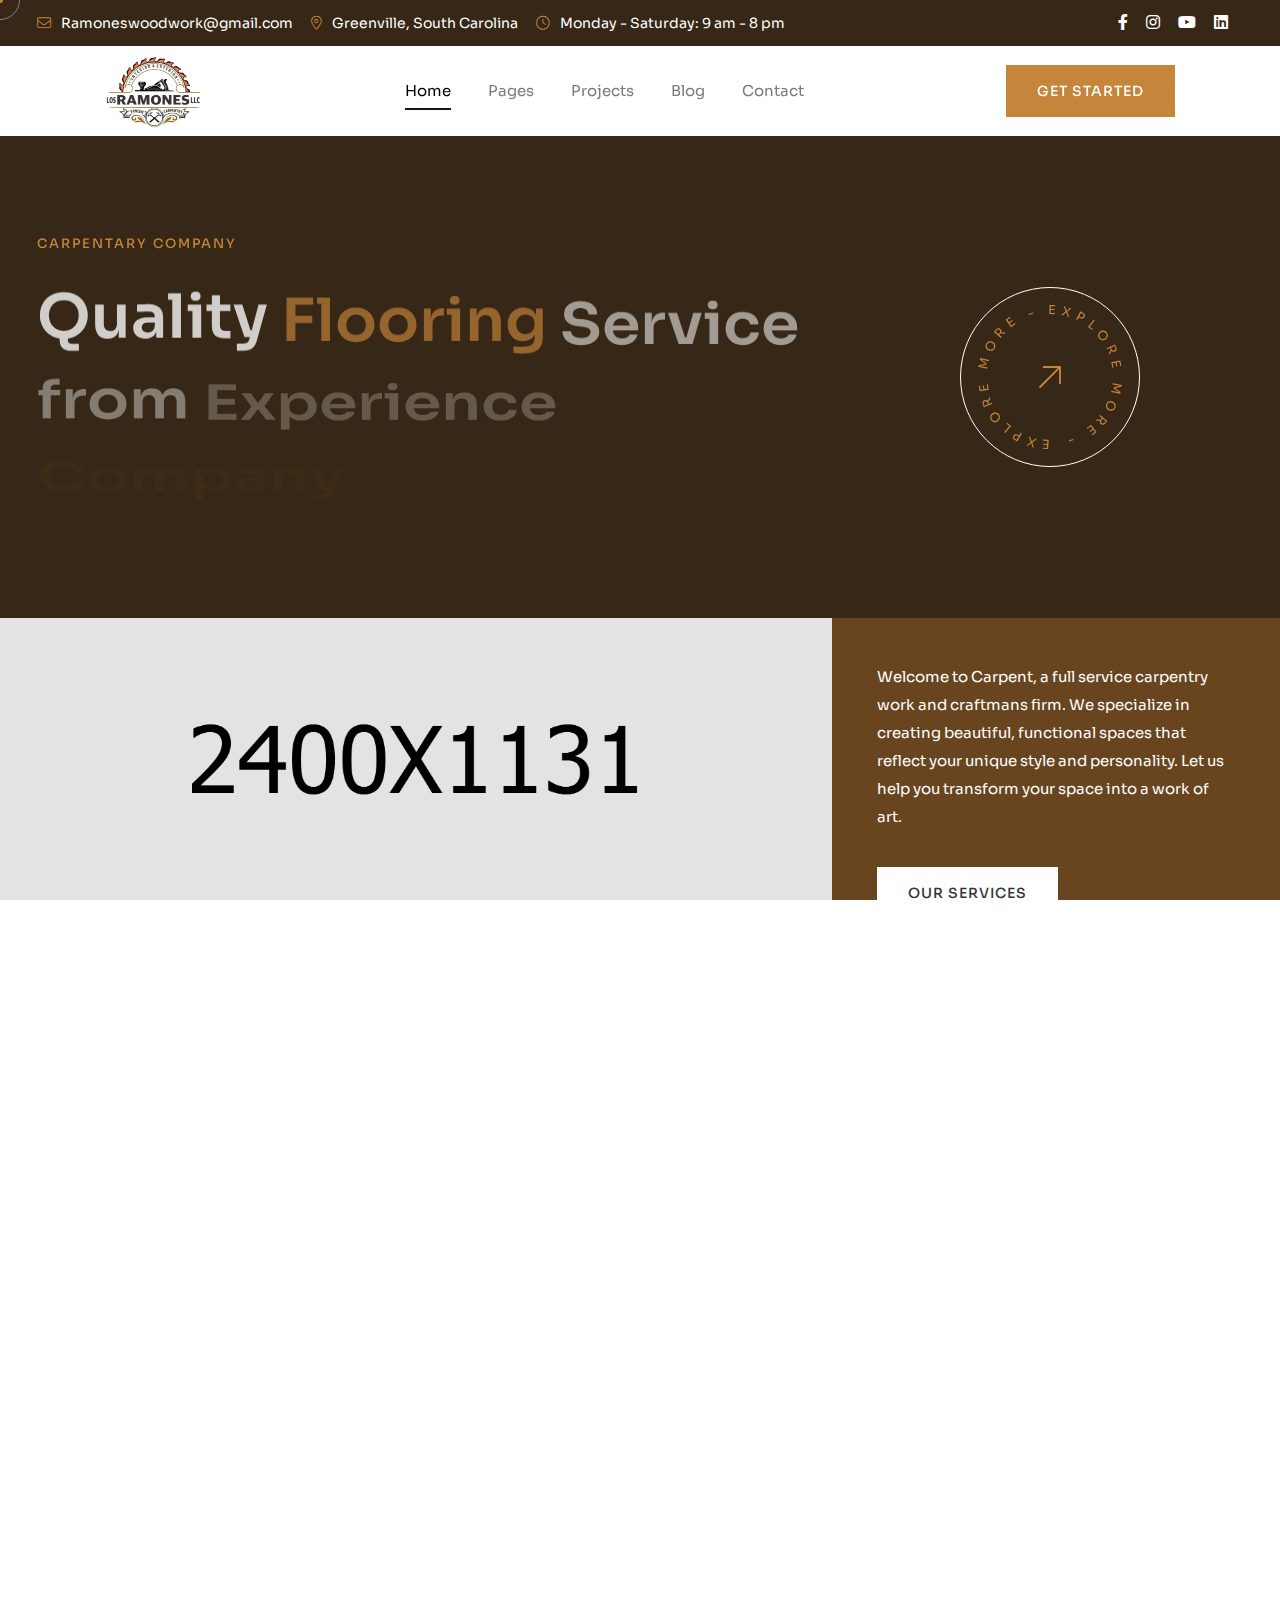
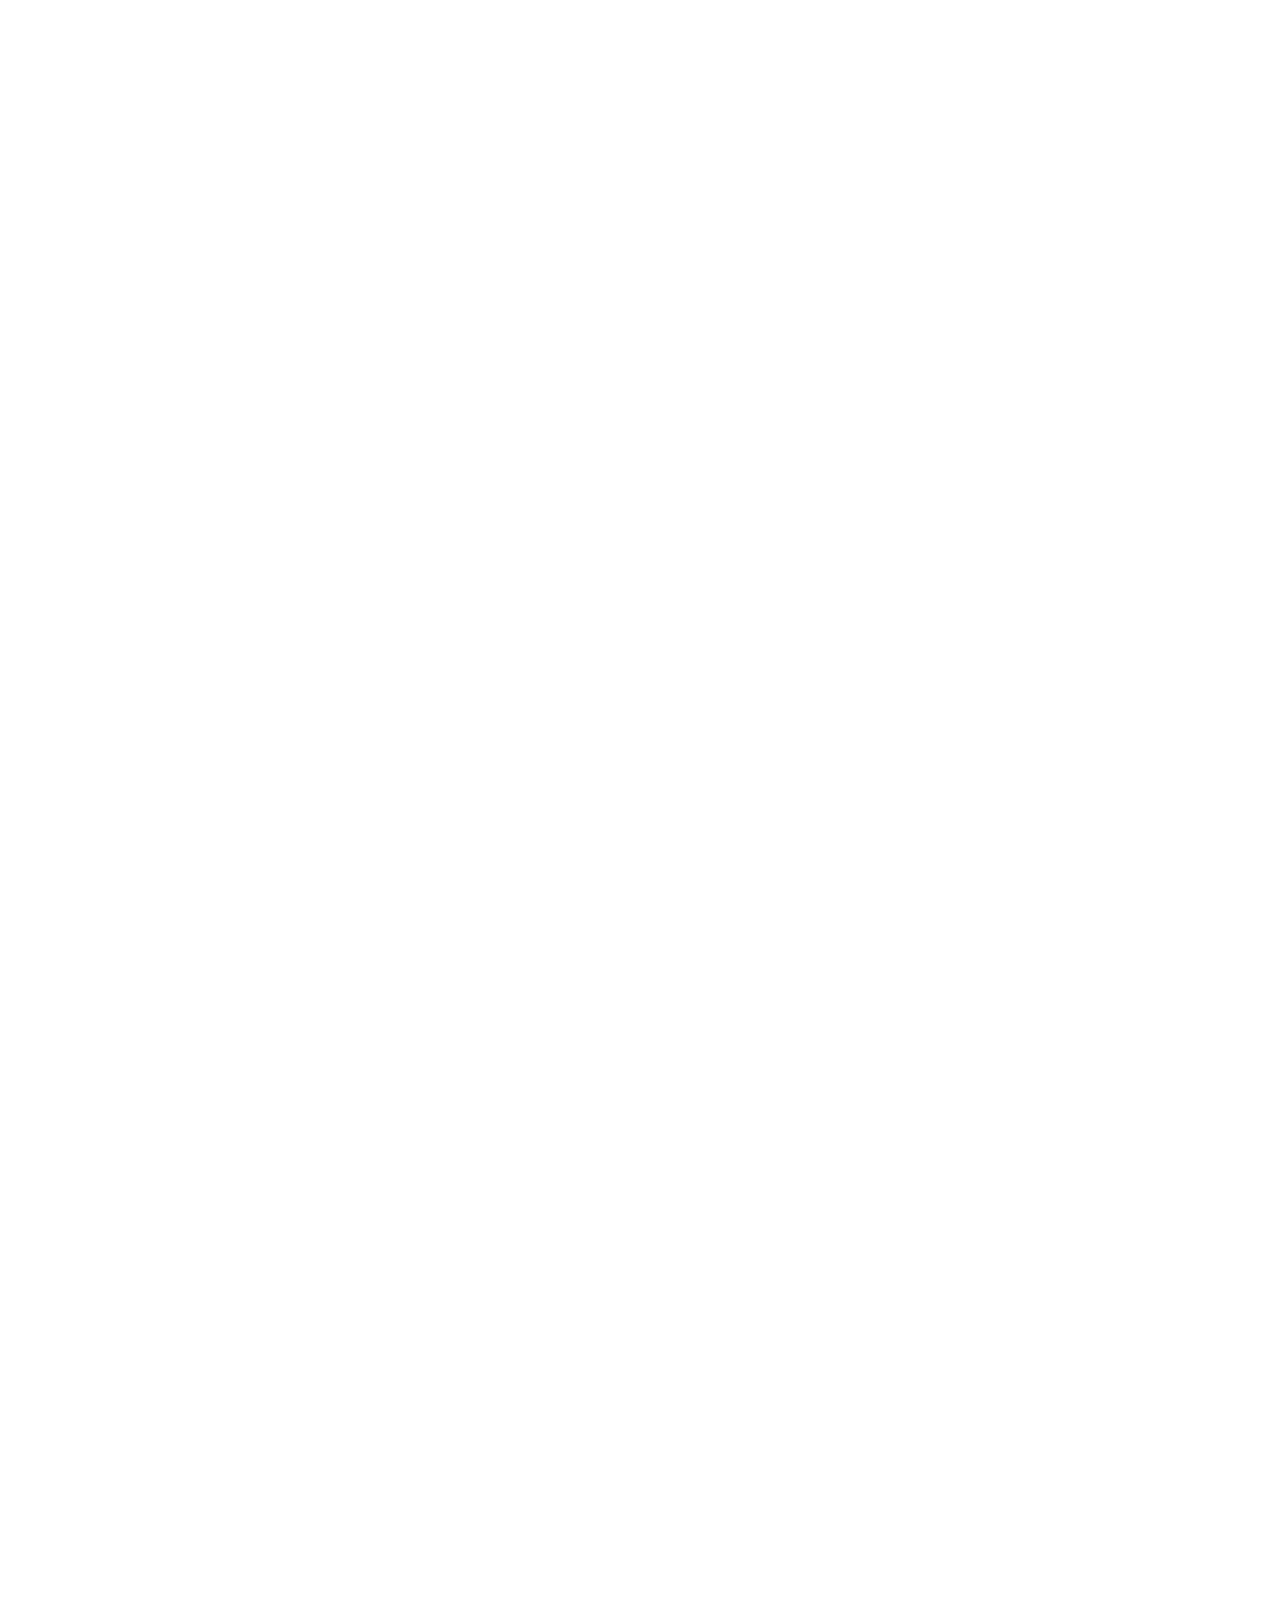
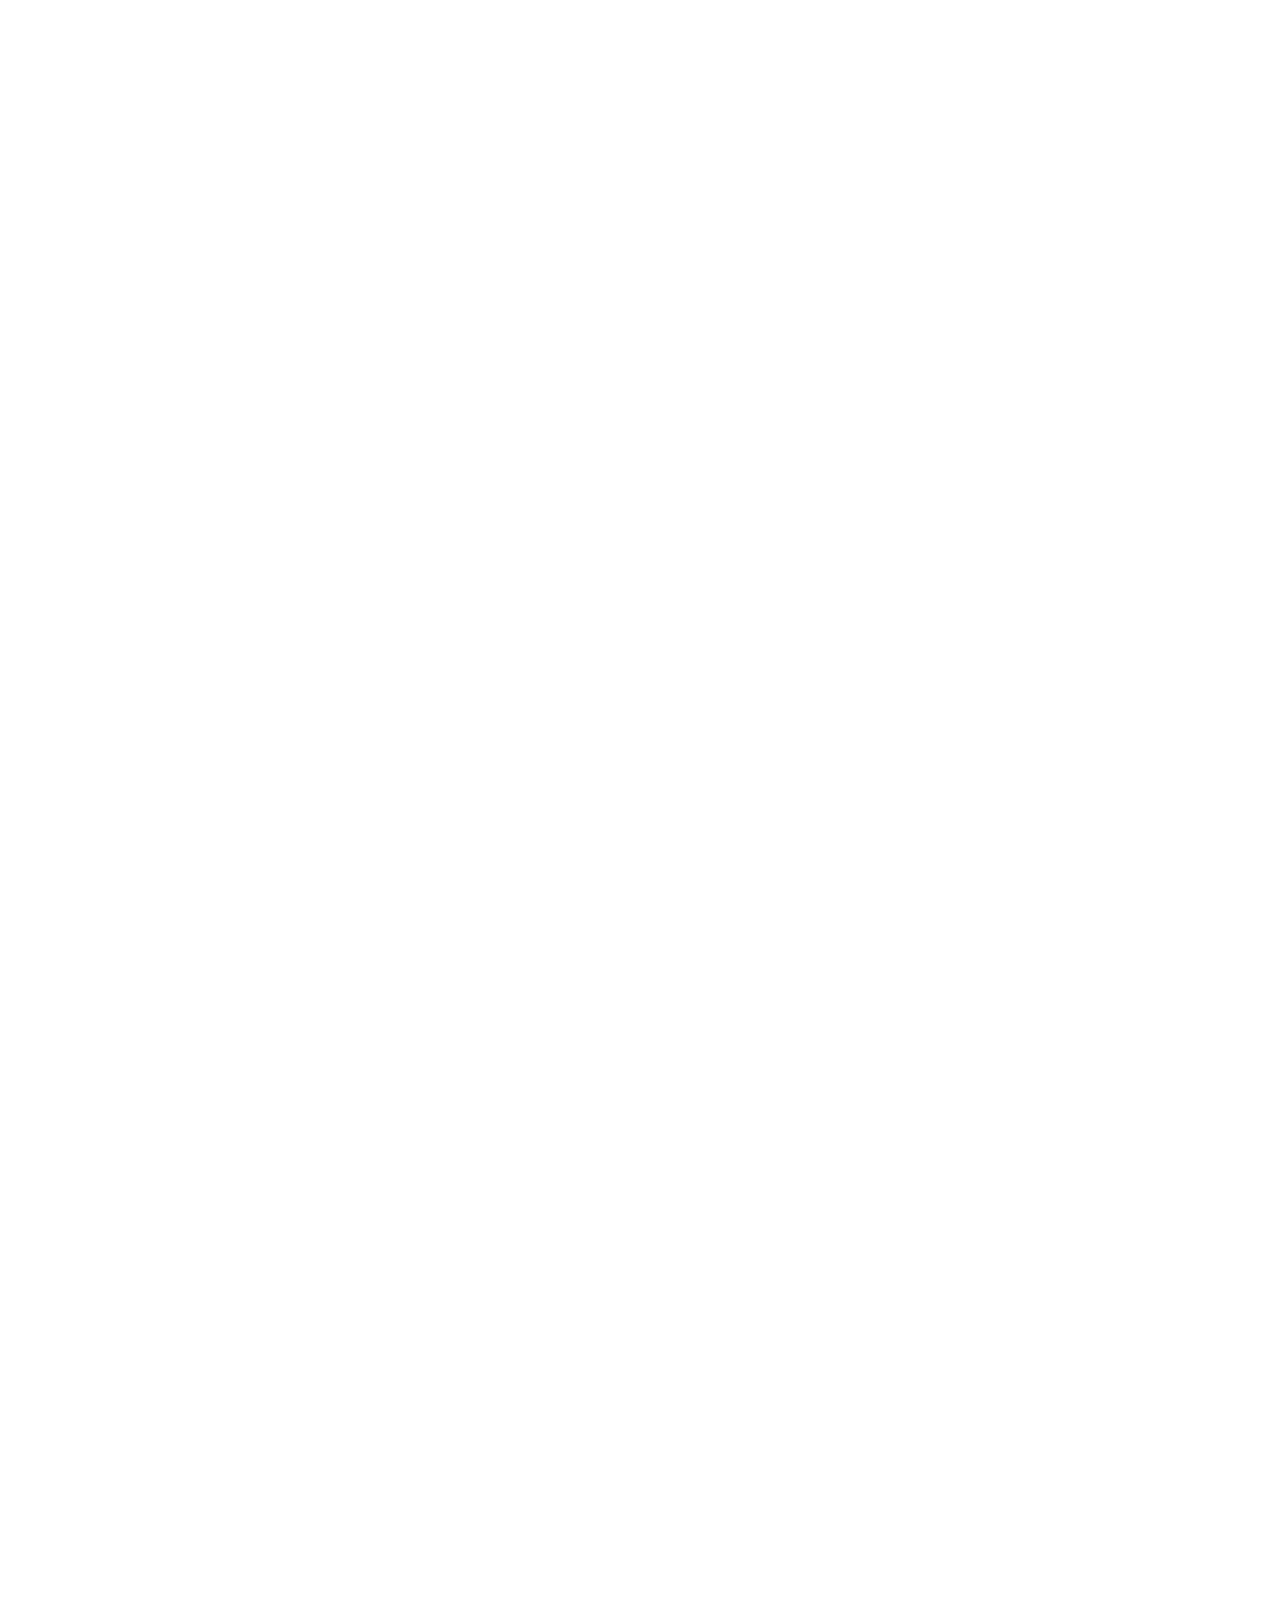
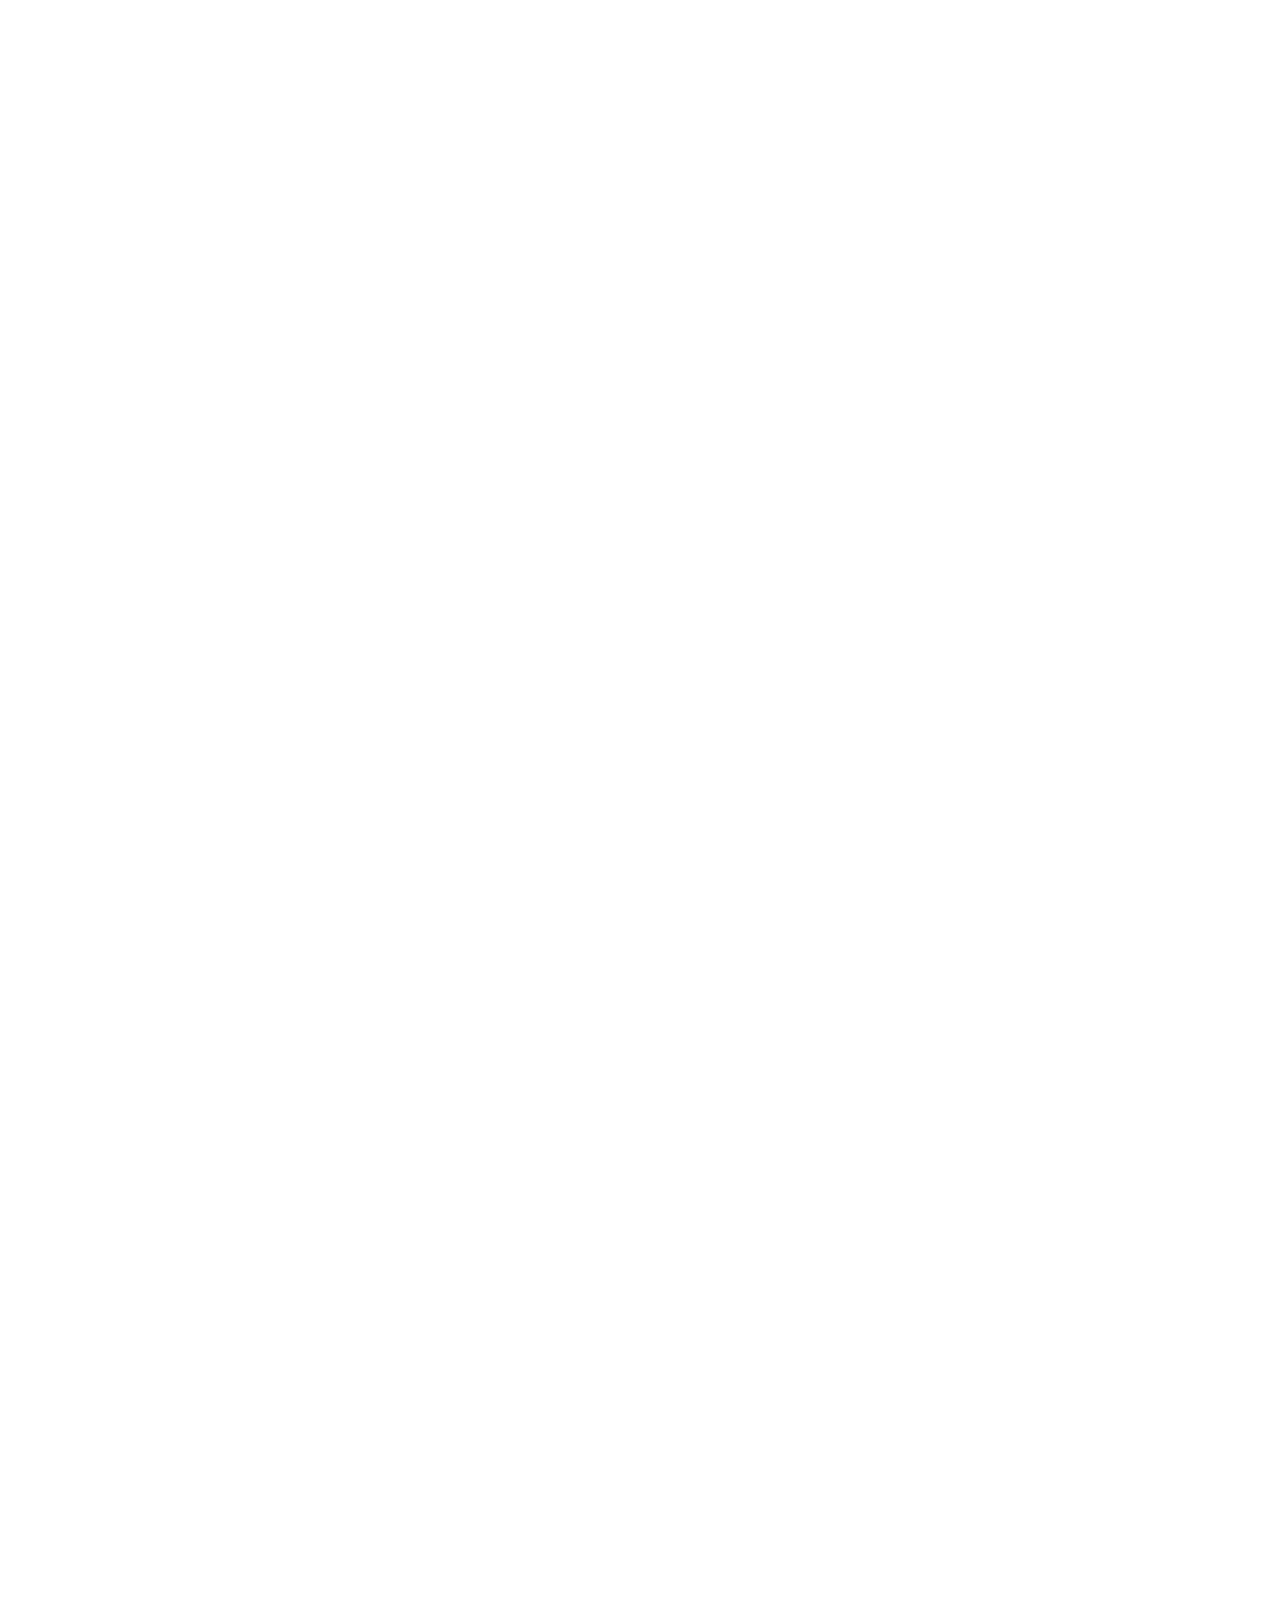
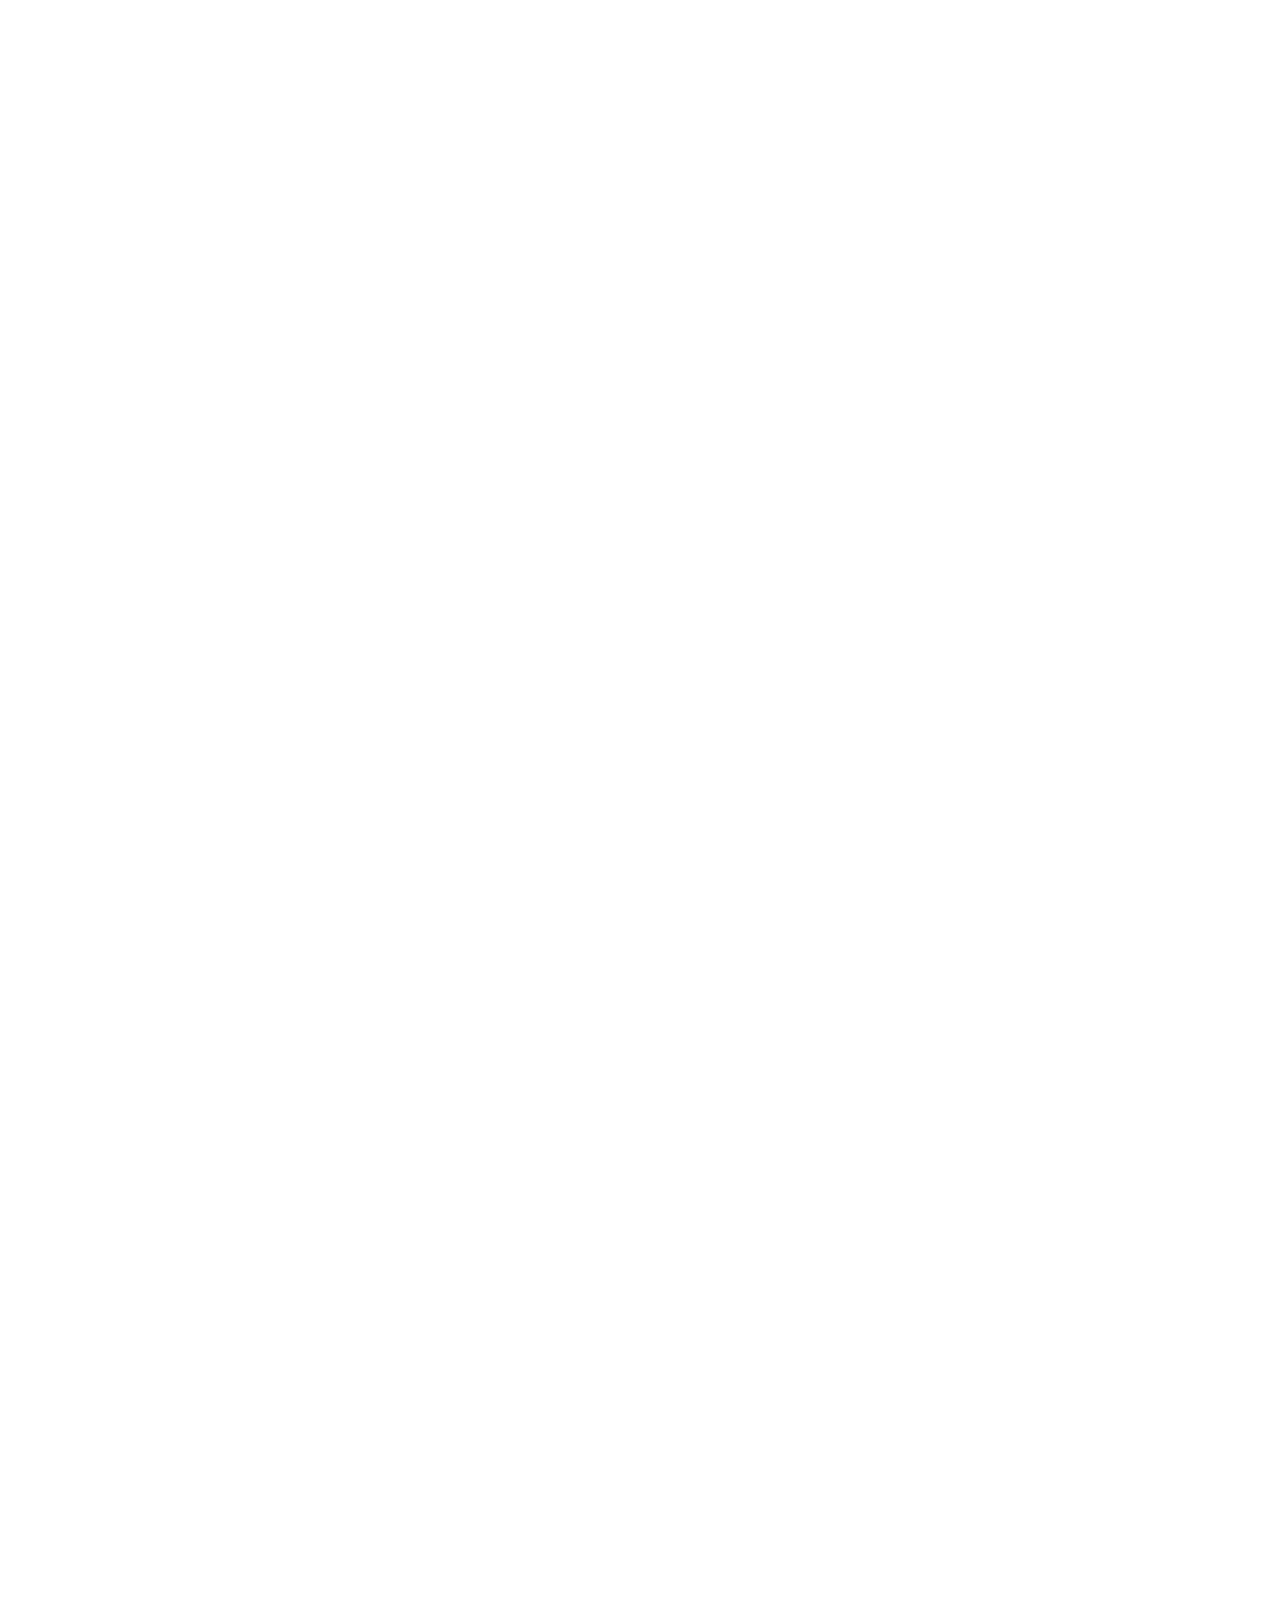
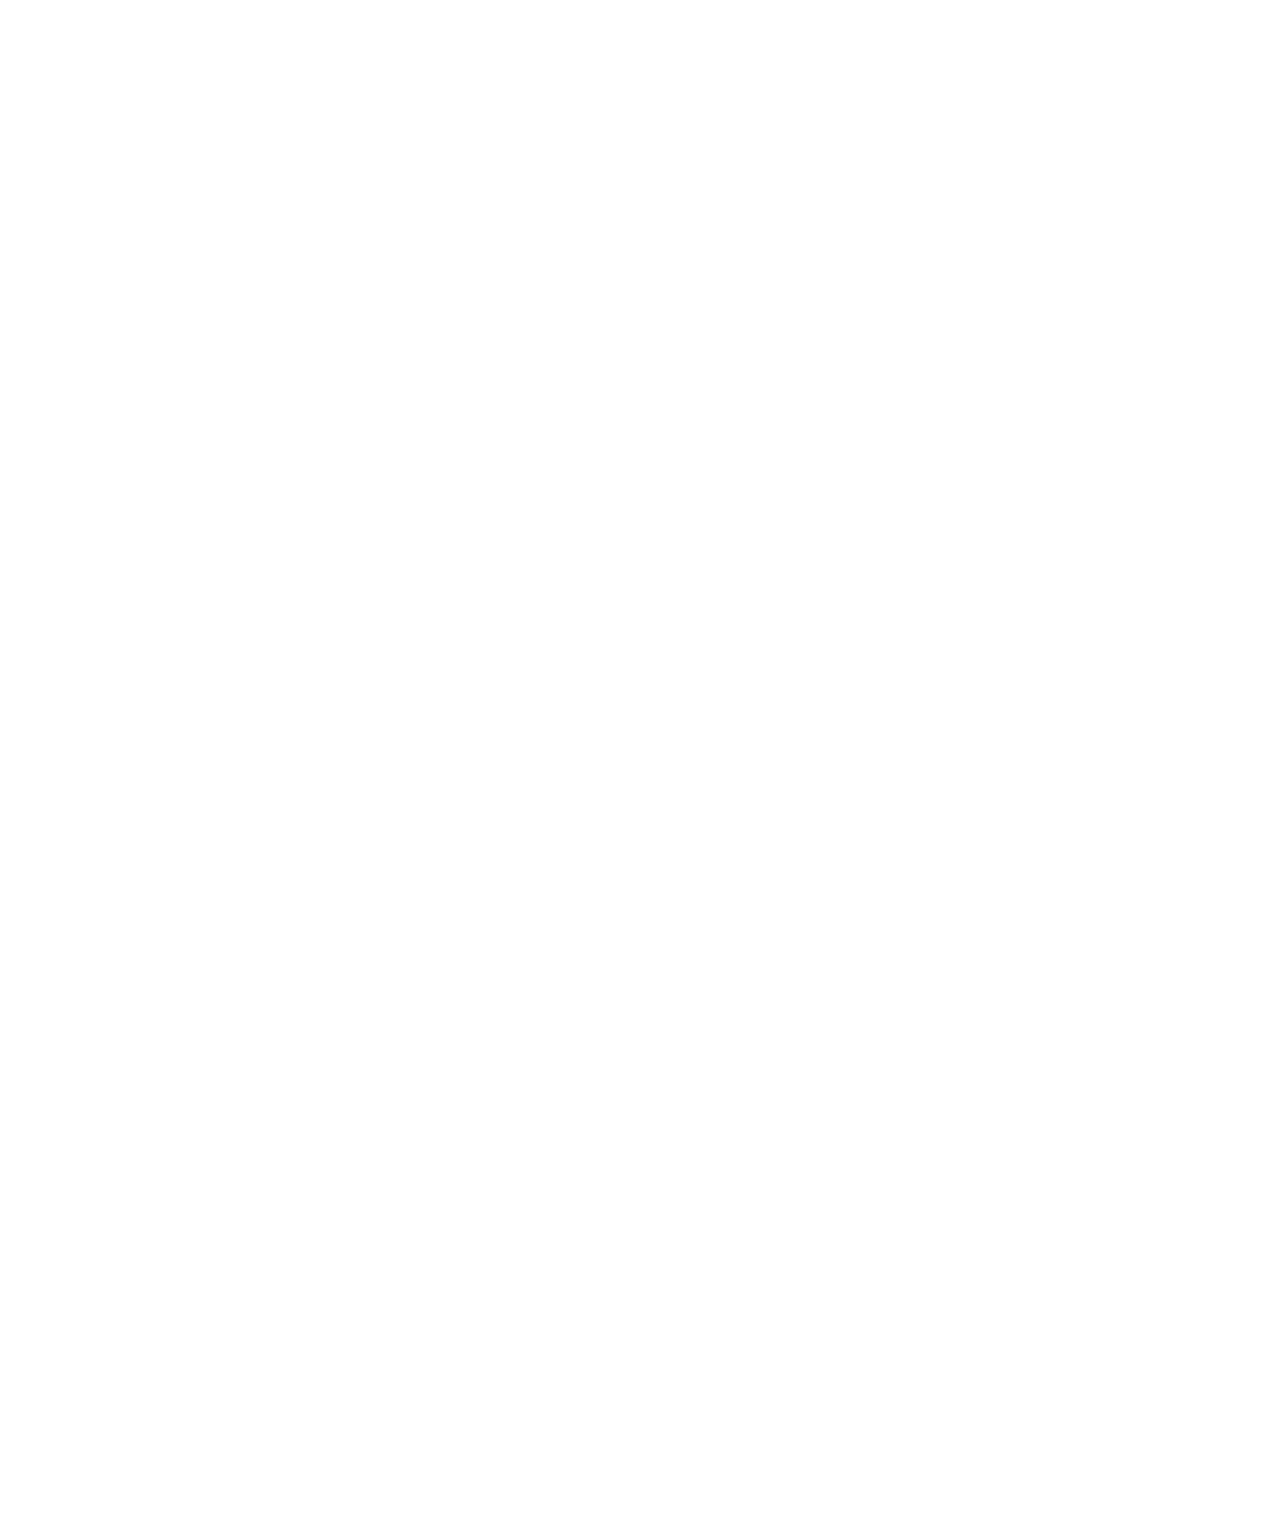
==== carpent_html/index.html @ 890e54ba "Started los ramones llc company website" ====
<!DOCTYPE html>
<html lang="en">

<head>
    <meta charset="utf-8">
    <meta http-equiv="X-UA-Compatible" content="IE=edge">
    <meta name="viewport" content="width=device-width, initial-scale=1.0, user-scalable=0">

    <title>Los Ramones Llc</title>

    <!--Favicon-->
    <link rel="icon" href="assets/img/favicon.png" type="image/png">

    <!-- Bootstrap CSS -->
    <link href="assets/css/bootstrap.min.css" rel="stylesheet">
    <!-- Line Awesome CSS -->
    <link href="assets/css/line-awesome.min.css" rel="stylesheet">
    <!-- Font Awesome CSS -->
    <link href="assets/css/fontAwesomePro.css" rel="stylesheet">    
    <!-- Animate CSS-->
    <link href="assets/css/animate.css" rel="stylesheet">
    <!-- Bar Filler CSS -->
    <link href="assets/css/barfiller.css" rel="stylesheet">
    <!-- Magnific Popup Video -->
    <link href="assets/css/magnific-popup.css" rel="stylesheet">
    <!-- Flaticon CSS -->
    <link href="assets/css/flaticon.css" rel="stylesheet">    
    <!-- Owl Carousel CSS -->
    <link href="assets/css/owl.carousel.css" rel="stylesheet">
    <!-- Slick Slider CSS -->
    <link href="assets/css/slick.css" rel="stylesheet">
    <!-- Nice Select  -->
    <link href="assets/css/nice-select.css" rel="stylesheet">
    <!-- Back to Top -->
    <link href="assets/css/backToTop.css" rel="stylesheet">
    <!-- Metis Menu -->
    <link href="assets/css/metismenu.css" rel="stylesheet">
    <!-- Odometer CSS -->
    <link href="assets/css/odometer.min.css" rel="stylesheet">
    <!-- Style CSS -->
    <link href="assets/css/style.css" rel="stylesheet">    
    

    <!-- jquery -->
    <script src="assets/js/jquery-3.6.0.min.js"></script>
</head>

<body>

    <!-- Pre-Loader -->
    <div id="loader"></div>

    <!-- Mouse Cursor  -->
    <div class="mouseCursor cursor-outer"></div>
    <div class="mouseCursor cursor-inner"><span>Drag</span></div>

    <div id="smooth-wrapper">

    <div id="header-sticky">

    <!-- Header Top Area -->
    <div class="header-top-area dark-bg">
        <div class="container">
            <div class="row">
                <div class="col-xl-8 col-lg-8">
                    <span><i class="fa-light fa-envelope"></i>Ramoneswoodwork@gmail.com</span>
                    <span><i class="fa-light fa-location-dot"></i>Greenville, South Carolina</span>
                    <span><i class="fa-light fa-clock"></i>Monday - Saturday: 9 am - 8 pm</span>
                </div>
                <div class="col-xl-4 col-lg-4 text-end">
                    <div class="social-area">
                        <a href="#"><i class="fa-brands fa-facebook-f"></i></a>
                        <a href="#"><i class="fa-brands fa-instagram"></i></a>
                        <a href="#"><i class="fa-brands fa-youtube"></i></a>
                        <a href="#"><i class="fa-brands fa-linkedin"></i></a>
                    </div>
                </div>
            </div>
        </div>
    </div>

    <!-- Header Area -->
    <div class="header-area header-two">        
            <div class="navigation">
                <div class="container-fluid">
                    <div class="header-inner-box">

                        <!-- Logo -->
                        <div class="logo">
                            <a class="navbar-brand" href="index.html"><img src="assets/img/ramones-logo.png" alt="Los Ramones logo" style="height: 75px;"></a>
                        </div>
                        
                        <!-- Main Menu  -->
                        <div class="main-menu d-none d-lg-block">
                            <ul>
                                <li class="active"><a class="navlink" href="index.html">Home</a></li>
                                <li><a class="navlink" href="#">Pages</a>
                                    <ul class="sub-menu">
                                        <li><a href="about.html">About Us</a></li>
                                        <li><a href="services.html">Services</a></li>                                        
                                        <li><a href="service-details.html">Service Details</a></li>                                        
                                        <li><a href="team.html">Our Team</a></li>
                                        <li><a href="price.html">Pricing</a></li>
                                        <li><a href="faq.html">FAQs</a></li>
                                    </ul>
                                </li> 
                                <li><a class="navlink" href="#">Projects</a>
                                    <ul class="sub-menu">
                                        <li><a href="project.html">Projects</a></li>
                                        <li><a href="project-details.html">Project Details</a></li>
                                    </ul>
                                </li>
                                
                                <li><a class="navlink" href="#">Blog</a>
                                    <ul class="sub-menu">
                                        <li><a href="blog.html">Blogs</a></li>
                                        <li><a href="blog-details.html">Blog Details</a></li>
                                    </ul>
                                </li>

                                <li><a class="navlink" href="contact.html">Contact</a></li>
                            </ul>
                        </div>

                        <div class="header-right">

                            <!-- Search Button  -->
                            <!-- <div class="search-trigger">
                                <i class="fal fa-search"></i>
                            </div> -->
                            <!-- <div class="contact-number d-none">
                                <div class="icon"><i class="las la-phone-volume"></i></div>
                                <div class="title"><h4>347 479 6844</h4></div>
                            </div> -->
                            <!-- Header Button -->
                            <a href="contact.html" class="theme-btn d-none d-lg-inline-block">Get Started</a>

                        </div>
                        <!-- Mobile Menu -->
                        <div class="mobile-nav-bar d-block col-sm-1 col-6 d-lg-none">
                            <div class="mobile-nav-wrap">
                                <div id="hamburger">
                                    <i class="las la-bars"></i>
                                </div>
                                <!-- mobile menu - responsive menu  -->
                                <div class="mobile-nav">
                                    <button type="button" class="close-nav">
                                        <i class="las la-times-circle"></i>
                                    </button>
                                    <nav class="sidebar-nav">
                                        <ul class="metismenu" id="mobile-menu">
                                            <li><a href="index.html">Home</a>
                                                <!-- <ul class="sub-menu">
                                                    <li><a class="active" href="index.html">Home - Carpentry</a></li>
                                                    <li><a href="index-2.html">Home - Flooring</a></li>
                                                    <li><a href="index-3.html">Home - Interior</a></li>
                                                </ul> -->
                                            </li>
                                            <li><a class="has-arrow" href="#">Pages</a>                                                
                                                <ul class="sub-menu">
                                                    <li><a href="about.html">About Us</a></li>
                                                    <li><a href="services.html">Services</a></li>                                        
                                                    <li><a href="service-details.html">Service Details</a></li>                                        
                                                    <li><a href="team.html">Our Team</a></li>
                                                    <li><a href="price.html">Pricing</a></li>
                                                </ul>                                                
                                            </li>
                                            <li><a class="has-arrow" href="#">Projects</a>
                                                <ul class="sub-menu">
                                                    <li><a href="project.html">Projects</a></li>
                                                    <li><a href="project-details.html">Project Details</a></li>
                                                </ul>
                                            </li>                                        
                                            <li><a class="has-arrow" href="#">Blog</a>
                                                <ul class="sub-menu">
                                                    <li><a href="blog.html">Blogs</a></li>
                                                    <li><a href="blog-details.html">Blog Details</a></li>
                                                </ul>
                                            </li>
                                            <li><a href="contact.html">Contact</a></li>

                                        </ul>
                                    </nav>
                                    <div class="action-bar">
                                        <a href="mailto:info@carpent.com"><i class="las la-envelope"></i>Ramoneswoodwork@gmail.com</a>
                                        <a href="tel:347-479-6844"><i class="fal fa-phone"></i>347-479-6844</a>
                                        <a href="contact.html" class="theme-btn">Contact Us</a>
                                    </div>
                                </div>
                            </div>                            
                        </div>
                    </div>
                </div>
            </div>
    </div>
    </div>

    <div id="smooth-content">

    <!-- Hero Area -->
     <div class="hero-area dark-bg pt-100 pb-100">
        <div class="container">
            <div class="row align-items-center">
                <div class="col-xl-8 col-lg-8 col-md-8">
                    <div class="section-title">
                        <h6>Carpentary Company</h6>
                        <div class="heading-animation">
                            <h1 class="text-white">Quality <span>Flooring</span> Service from Experience <span>Company</span></h1>
                        </div>
                    </div>
                    
                </div>
                <div class="col-xl-4 col-lg-4 col-md-4 text-center">
                    <a href="about.html">
                        <div class="circle-button in-bord">
                            <div class="rotate-circle fz-30 text-u">
                                <svg class="textcircle" viewBox="0 0 500 500">
                                    <defs>
                                        <path id="textcircle" d="M250,400 a150,150 0 0,1 0,-300a150,150 0 0,1 0,300Z">
                                        </path>
                                    </defs>
                                    <text>
                                        <textPath xlink:href="#textcircle" textLength="900">Explore More
                                            -
                                            Explore More -</textPath>
                                    </text>
                                </svg>
                            </div>
                            <div class="arrow">
                                <svg width="18" height="18" viewBox="0 0 18 18" fill="none" xmlns="http://www.w3.org/2000/svg">
                                    <path d="M13.922 4.5V11.8125C13.922 11.9244 13.8776 12.0317 13.7985 12.1108C13.7193 12.1899 13.612 12.2344 13.5002 12.2344C13.3883 12.2344 13.281 12.1899 13.2018 12.1108C13.1227 12.0317 13.0783 11.9244 13.0783 11.8125V5.51953L4.79547 13.7953C4.71715 13.8736 4.61092 13.9176 4.50015 13.9176C4.38939 13.9176 4.28316 13.8736 4.20484 13.7953C4.12652 13.717 4.08252 13.6108 4.08252 13.5C4.08252 13.3892 4.12652 13.283 4.20484 13.2047L12.4806 4.92188H6.18765C6.07577 4.92188 5.96846 4.87743 5.88934 4.79831C5.81023 4.71919 5.76578 4.61189 5.76578 4.5C5.76578 4.38811 5.81023 4.28081 5.88934 4.20169C5.96846 4.12257 6.07577 4.07813 6.18765 4.07812H13.5002C13.612 4.07813 13.7193 4.12257 13.7985 4.20169C13.8776 4.28081 13.922 4.38811 13.922 4.5Z" fill="currentColor"></path>
                                </svg>
                            </div>
                        </div>
                    </a>
                </div>
            </div>
        </div>
     </div>

    <!-- Banner Section -->
     <div class="banner-section">
        <div class="banner-bg" data-background="assets/img/banner.jpg"></div>
        <div class="banner-content-wrap">
            <p>Welcome to Carpent, a full service carpentry work and craftmans firm. We specialize
                in creating beautiful, functional spaces that reflect your unique style and personality. Let
                us help you transform your space into a work of art.</p>
            <a href="services.html" class="white-btn mt-20">Our Services</a>
        </div>        
     </div>

    <!-- Counter Section -->
     <div class="counter-section counter-two dark-bg section-padding">
        <div class="container">
            <div class="row gx-5">
                <div class="col-xl-6 col-lg-6">
                    <div class="counter-intro-wrap">
                        <div class="section-title">
                            <h6>How We Work</h6>
                            <div class="heading-animation">
                                <h2 class="text-white">Be found for quality <span>flooring</span> and great design</h2>
                            </div>
                        </div>
                        <p class="text-white">Lorem ipsum, dolor sit amet consectetur adipisicing elit. Fugiat sequi in reiciendis dolores, qui amet beatae numquam impedit eum ipsum odio minima, consequatur maxime nisi commodi illo neque ex quo.</p>
                        <a href="services.html" class="white-btn mt-20 d-none d-md-inline-block">Get A Quote</a>
                    </div>
                </div>
                <div class="col-xl-6 col-lg-6 col-md-12 align-content-end">
                    <div class="counter-item-wrap">
                        <div class="single-counter-box">                                
                            <p class="counter-number">125</p><span>+</span>
                            <h6>Materials Available</h6>
                        </div>
                        <div class="single-counter-box">                                
                            <p class="counter-number">97</p><span>+</span>
                            <h6>Complete Project</h6>
                        </div>
                        <div class="single-counter-box">                                
                            <p class="counter-number">137</p><span>+</span>
                            <h6>Total Manpower</h6>
                        </div>
                        <div class="single-counter-box">                                
                            <p class="counter-number">16</p><span>+</span>
                            <h6>Years Experiences</h6>
                        </div>
                    </div>                    
                </div>
            </div>
        </div>
     </div>

    <!-- Feature Section -->
     <div id="feature-2" class="feature-section section-padding pb-90">
        <div class="container">
            <div class="row">
                <div class="col-xl-7 col-lg-7 order-2 order-lg-1">
                    <div class="row feature-wrap">
                        <div class="col-xl-4 col-lg-4 col-md-6 wow fadeInUp" data-wow-delay=".2s">
                            <div class="single-feature-wrap">
                                <div class="feature-icon">
                                    <img src="assets/img/services/1.png" alt="">
                                </div>
                                <h5>Eco Friendly</h5>
                                <p>Lorem ipsum dolor sit amet consec adipisicing elit</p>
                            </div>
                        </div>
                        <div class="col-xl-4 col-lg-4 col-md-6 wow fadeInUp" data-wow-delay=".4s">
                            <div class="single-feature-wrap">
                                <div class="feature-icon">
                                    <img src="assets/img/services/2.png" alt="">
                                </div>
                                <h5>Designing</h5>
                                <p>Lorem ipsum dolor sit amet consec adipisicing elit</p>
                            </div>
                        </div>
                        <div class="col-xl-4 col-lg-4 col-md-6 wow fadeInUp" data-wow-delay=".6s">
                            <div class="single-feature-wrap">
                                <div class="feature-icon">
                                    <img src="assets/img/services/3.png" alt="">
                                </div>
                                <h5>Residential</h5>
                                <p>Lorem ipsum dolor sit amet consec adipisicing elit</p>
                            </div>
                        </div>
                        <div class="col-xl-4 col-lg-4 col-md-6 wow fadeInUp" data-wow-delay=".2s">
                            <div class="single-feature-wrap">
                                <div class="feature-icon">
                                    <img src="assets/img/services/4.png" alt="">
                                </div>
                                <h5>Best Material</h5>
                                <p>Lorem ipsum dolor sit amet consec adipisicing elit</p>
                            </div>
                        </div>
                        <div class="col-xl-4 col-lg-4 col-md-6 wow fadeInUp" data-wow-delay=".4s">
                            <div class="single-feature-wrap">
                                <div class="feature-icon">
                                    <img src="assets/img/services/5.png" alt="">
                                </div>
                                <h5>Maintenance</h5>
                                <p>Lorem ipsum dolor sit amet consec adipisicing elit</p>
                            </div>
                        </div>
                        <div class="col-xl-4 col-lg-4 col-md-6 wow fadeInUp" data-wow-delay=".6s">
                            <div class="single-feature-wrap">
                                <div class="feature-icon">
                                    <img src="assets/img/services/6.png" alt="">
                                </div>
                                <h5>Finishing</h5>
                                <p>Lorem ipsum dolor sit amet consec adipisicing elit</p>
                            </div>
                        </div>
                    </div>
                </div>
                <div class="col-xl-5 col-lg-5 order-1 order-lg-2">
                    <div class="feature-intro-wrap">
                        <div class="section-title">
                            <h6>Core Feature</h6>
                            <div class="heading-animation">
                                <h2>Flooring The <span>Earth</span></h2>
                            </div>
                        </div>
                        <p>Lorem ipsum dolor sit amet consectetur, adipisicing elit. Consequuntur, aliquam similique. Nam quidem laboriosam repellat dolores fuga esse incidunt reiciendis?</p>
                        <div class="feature-img-wrap mt-30 wow fadeInUp" data-wow-delay=".2s">
                            <img src="assets/img/service-img.jpg" alt="">
                        </div>
                    </div>
                </div>
            </div>
        </div>
     </div>
    
    <!-- Service Section  -->
    <div id="service-2" class="service-section section-padding pt-0 pb-0">
        <div class="container">
            <div class="row justify-content-center">
                <div class="col-xl-8 col-lg-8 text-center">
                    <div class="section-title">
                        <h6>Our Service</h6>
                        <div class="heading-animation">
                            <h2>We Offer Cost Efficient <br>
                                <span>Carpentry</span> Services</h2>
                        </div>
                    </div>
                </div>
            </div>
            <div class="row mt-40">
                <div class="col-xl-4 col-lg-4 col-md-4 wow fadeInUp" data-wow-delay=".2s">
                    <div class="single-serv-item">
                        <div class="service-bg">
                            <div class="service-icon">
                                <i class="flaticon-carpenter"></i>
                            </div>
                            <img src="assets/img/services/1.jpg" alt="">
                        </div>
                        <div class="service-info">
                            <h5>House Renovation</h5>                            
                            <a href="services.html" class="details-icon"><i class="fa-light fa-arrow-right-long"></i></a>
                        </div>
                    </div>
                </div>
                <div class="col-xl-4 col-lg-4 col-md-4 wow fadeInUp" data-wow-delay=".4s">
                    <div class="single-serv-item">
                        <div class="service-bg">
                            <div class="service-icon">
                                <i class="flaticon-pencil"></i>
                            </div>
                            <img src="assets/img/services/2.jpg" alt="">
                        </div>
                        <div class="service-info">
                            <h5>Furniture Remodeling</h5>                            
                            <a href="service-details.html" class="details-icon"><i class="fa-light fa-arrow-right-long"></i></a>
                        </div>
                    </div>
                </div>
                <div class="col-xl-4 col-lg-4 col-md-4 wow fadeInUp" data-wow-delay=".6s">
                    <div class="single-serv-item">
                        <div class="service-bg">
                            <div class="service-icon">
                                <i class="flaticon-tree"></i>
                            </div>
                            <img src="assets/img/services/3.jpg" alt="">
                        </div>
                        <div class="service-info">
                            <h5>General Carpentry</h5>                            
                            <a href="services.html" class="details-icon"><i class="fa-light fa-arrow-right-long"></i></a>
                        </div>
                    </div>
                </div>
            </div>
        </div>
    </div>

    <!-- Testimonial Section -->
     <div id="testimonial-2" class="testimonial-section section-padding pb-70">
        <div class="container">
            <div class="row align-items-center">
                <div class="col-xl-5 col-lg-5">
                    <div class="section-title">
                        <h6>Testimonials</h6>
                        <div class="heading-animation">
                            <h2>Sweet <span>reviews</span> from <br> our clients</h2>
                        </div>
                    </div>
                </div>                
            </div>
            <div class="row mt-30">
                <div class="testimonial-wrap">
                    <div class="testimonial-thumb">
                        <img src="assets/img/testimonial/2-1.jpg" alt="">                        
                    </div>
                    <div class="testimonial-content">
                        <p>"Lorem ipsum, dolor sit amet consectetur adipisicing elit. Debitis consectetur a magni necessitatibus sit maxime, esse, similique, obcaecati exercitationem nesciunt facilis magnam alias? Sapiente consequatur sequi eos enim sint placeat."</p>
                        <h5>Martin Smith</h5>
                        <h6>Manager, Alfa Inc.</h6>
                    </div>
                </div>
            </div>
            <div class="row mt-60">
                <div class="testimonial-slider owl-carousel">
                    <div class="single-testimonial wow fadeInUp" data-wow-delay=".2s">
                        <div class="testimonial-text">
                            <p>Lorem ipsum dolor sit, amet consectetur adipisicing elit. Sit magni odit earum iure exercitationem, ex maiores blanditiis expedita dolorem perferendis fuga voluptatem possimus quos sequi temporibus numquam natus veniam illo!</p>
                        </div>
                        <div class="testimonial-author">
                            <div class="author-img">
                                <img src="assets/img/testimonial/1.jpg" alt="">
                            </div>
                            <div class="author-info">
                                <h5>Scarlet Smith</h5>
                                <h6>Worker</h6>
                            </div>
                        </div>
                    </div>
                    <div class="single-testimonial wow fadeInUp" data-wow-delay=".4s">
                        <div class="testimonial-text">
                            <p>Lorem ipsum dolor sit, amet consectetur adipisicing elit. Sit magni odit earum iure exercitationem, ex maiores blanditiis expedita dolorem perferendis fuga voluptatem possimus quos sequi temporibus numquam natus veniam illo!</p>
                        </div>
                        <div class="testimonial-author">
                            <div class="author-img">
                                <img src="assets/img/testimonial/2.jpg" alt="">
                            </div>
                            <div class="author-info">
                                <h5>Scarlet Smith</h5>
                                <h6>Worker</h6>
                            </div>
                        </div>
                    </div>
                    <div class="single-testimonial wow fadeInUp" data-wow-delay=".6s">
                        <div class="testimonial-text">
                            <p>Lorem ipsum dolor sit, amet consectetur adipisicing elit. Sit magni odit earum iure exercitationem, ex maiores blanditiis expedita dolorem perferendis fuga voluptatem possimus quos sequi temporibus numquam natus veniam illo!</p>
                        </div>
                        <div class="testimonial-author">
                            <div class="author-img">
                                <img src="assets/img/testimonial/3.jpg" alt="">
                            </div>
                            <div class="author-info">
                                <h5>Scarlet Smith</h5>
                                <h6>Worker</h6>
                            </div>
                        </div>
                    </div>
                    <div class="single-testimonial">
                        <div class="testimonial-text">
                            <p>Lorem ipsum dolor sit, amet consectetur adipisicing elit. Sit magni odit earum iure exercitationem, ex maiores blanditiis expedita dolorem perferendis fuga voluptatem possimus quos sequi temporibus numquam natus veniam illo!</p>
                        </div>
                        <div class="testimonial-author">
                            <div class="author-img">
                                <img src="assets/img/testimonial/4.jpg" alt="">
                            </div>
                            <div class="author-info">
                                <h5>Scarlet Smith</h5>
                                <h6>Worker</h6>
                            </div>
                        </div>
                    </div>                    
                </div>
            </div>
        </div>
     </div>

    <!-- Clients Section -->
    <div class="client-section pt-0 pb-60">
        <div class="container">                
            <div class="row mt-40">
                <div class="client-wrap owl-carousel">
                <div class="clients-img-inner">
                    <img src="assets/img/client/1.jpg" alt="">
                </div>
                <div class="clients-img-inner">
                    <img src="assets/img/client/2.jpg" alt="">
                </div>
                <div class="clients-img-inner">
                    <img src="assets/img/client/3.jpg" alt="">
                </div>
                <div class="clients-img-inner">
                    <img src="assets/img/client/4.jpg" alt="">
                </div>
                <div class="clients-img-inner">
                    <img src="assets/img/client/5.jpg" alt="">
                </div>
                <div class="clients-img-inner">
                    <img src="assets/img/client/6.jpg" alt="">
                </div>                
                </div>
            </div>
        </div>
    </div>

    <!-- About Section  -->
     <div id="about-2" class="about-section dark-bg section-padding">
        <div class="container">
            <div class="row align-items-center">
                <div class="col-xl-6 col-lg-6">
                    <div class="about-img-wrap">
                        <img src="assets/img/about/2-1.jpg" alt="">    
                        <div class="about-desc">
                            <h4>We make wood floors for you</h4>
                        </div>                    
                    </div>
                </div>
                <div class="col-xl-6 col-lg-6">
                    <div class="about-content-wrap">
                        <div class="section-title">
                            <h6>About Us</h6>
                            <div class="heading-animation">
                                <h2 class="text-white">Good <span>Flooring</span>, Thats What is Needed</h2>
                            </div>
                        </div>
                        <p class="text-white">Lorem ipsum dolor sit amet consectetur adipisicing elit. Aliquid consectetur voluptas, iusto natus animi non, doloremque quidem totam dolorum soluta magnam consequuntur illo praesentium labore architecto rem maxime id est?</p>
                        <div class="about-feature">
                            <h4><span>#</span>General Carpentry</h4>                            
                            <h4><span>#</span>Flooring Service</h4>                            
                        </div>
                        <a class="theme-btn mt-20" href="about.html">Learn More</a>
                    </div>
                </div>
            </div>
        </div>
     </div>

    <!-- Why Choose Us Section  -->
    <div class="why-choose-us-section section-padding">
        <div class="container">
            <div class="row">
                <div class="col-xl-4 col-lg-4">
                    <div class="section-title">
                        <h6>Take a look</h6>
                        <h2>Why choose Carpent?</h2>
                    </div>
                </div>
                <div class="offset-xl-1 col-xl-7 offset-lg-1 col-lg-7">
                    <div class="single-choose-wrap">
                        <div class="single-choose-inner">
                            <h5><span>01</span>Modern Equipment</h5>                                                            
                        </div>  
                        <div class="choose-img">
                            <img src="assets/img/choose/1.jpg" alt="">
                        </div>                      
                    </div>
                    <div class="single-choose-wrap">
                        <div class="single-choose-inner">
                            <h5><span>02</span>Exceptional Service</h5>                                                            
                        </div>    
                        <div class="choose-img">
                            <img src="assets/img/choose/2.jpg" alt="">
                        </div>                                          
                    </div>
                    <div class="single-choose-wrap">
                        <div class="single-choose-inner">
                            <h5><span>03</span>Quality Craftsmanship</h5>                                                            
                        </div> 
                        <div class="choose-img">
                            <img src="assets/img/choose/3.jpg" alt="">
                        </div>                                             
                    </div>
                    <div class="single-choose-wrap">
                        <div class="single-choose-inner">
                            <h5><span>04</span>Experienced Team</h5>                                                            
                        </div>  
                        <div class="choose-img">
                            <img src="assets/img/choose/4.jpg" alt="">
                        </div>                                            
                    </div>
                </div>
            </div>
        </div>
    </div>
    
    <!-- Project Section  -->
    <div class="project-section">
        <div class="row gx-0">
            <div class="col-xl-6 col-lg-6 col-md-6">
                <a href="project-details.html" class="single-project-wrap big">
                    <img src="assets/img/project/2-1.jpg" alt="">
                    <div class="details">
                        <div class="info">
                            <h5>Side Table</h5>
                            <h6>Shop Now</h6>
                        </div>
                    </div>
                </a>
            </div>
            <div class="col-xl-6 col-lg-6 col-md-6">
                <div class="row gx-0">
                    <div class="col-lg-6">
                        <a href="project-details.html" class="single-project-wrap small">
                            <img src="assets/img/project/2-2.jpg" alt="">
                            <div class="details">
                                <div class="info">
                                    <h5>Cozy Sofa</h5>
                                    <h6>Show Now</h6>
                                </div>
                            </div>
                        </a>
                    </div>
                    <div class="col-lg-6">
                        <a href="project-details.html" class="single-project-wrap small">
                            <img src="assets/img/project/2-3.jpg" alt="">
                            <div class="details">
                                <div class="info">
                                    <h5>Loft Chair</h5>
                                    <h6>Shop Now</h6>
                                </div>
                            </div>
                        </a>
                    </div>
                    <div class="col-lg-12 d-none d-lg-block">
                        <a href="project-details.html" class="single-project-wrap wide">
                            <img src="assets/img/project/2-4.jpg" alt="">
                            <div class="details">
                                <div class="info">
                                    <h5>Dinning Table</h5>
                                    <h6>Shop Now</h6>
                                </div>
                            </div>
                        </a>
                    </div>
                    
                </div>
            </div>            
        </div>
    </div>

    <!-- Faq Section  -->
    <div class="faq-section section-padding pb-100 border-bottom">
        <div class="container">
            <div class="row">
                <div class="col-xl-6 col-lg-6">
                    <div class="faq-intro-wrap pr-60">
                        <div class="section-title">
                            <h6>FAQS</h6>
                            <div class="heading-animation">
                                <h2>Frequently <span>Asked</span> Questions</h2>
                            </div>
                        </div>
                        <p>Lorem ipsum dolor sit, amet consectetur adipisicing elit. Dolor voluptatem ut assumenda doloribus totam, corrupti nobis ea a inventore debitis maiores sed eum natus consequuntur rerum nisi quos! Dolorum, consequuntur?</p>
                        <a href="contact.html" class="theme-btn mt-30 d-none d-lg-inline-block">Contact Us</a>
                    </div>
                </div>
                <div class="col-xl-6 col-lg-6">
                    <div class="cp-custom-accordion">
                        <div class="accordions" id="accordionExample">
                          <div class="accordion-items">
                            <h2 class="accordion-header" id="headingOne">
                              <button class="accordion-buttons" type="button" data-bs-toggle="collapse"
                                data-bs-target="#collapseOne" aria-expanded="true" aria-controls="collapseOne">
                                How do I order a custom product at Reywood?
                              </button>
                            </h2>
                            <div id="collapseOne" class="accordion-collapse collapse show" aria-labelledby="headingOne"
                              data-bs-parent="#accordionExample">
                              <div class="accordion-body">
                                Lorem ipsum dolor sit amet, consectetur adipiscing elit. Sed euismod, nisi tempor pulvinar porttitor, velit neque iaculis leo, ac tincidunt enim nibh eu eros.
                              </div>
                            </div>
                          </div>
                          <div class="accordion-items">
                            <h2 class="accordion-header" id="headingTwo">
                              <button class="accordion-buttons collapsed" type="button" data-bs-toggle="collapse"
                                data-bs-target="#collapseTwo" aria-expanded="false" aria-controls="collapseTwo">
                                What types of wood are available at Reywood?
                              </button>
                            </h2>
                            <div id="collapseTwo" class="accordion-collapse collapse" aria-labelledby="headingTwo"
                              data-bs-parent="#accordionExample">
                              <div class="accordion-body">
                                Lorem ipsum dolor sit amet, consectetur adipiscing elit. Sed euismod, nisi tempor pulvinar porttitor, velit neque iaculis leo, ac tincidunt enim nibh eu eros.
                              </div>
                            </div>
                          </div>
                          <div class="accordion-items">
                            <h2 class="accordion-header" id="headingThree">
                              <button class="accordion-buttons collapsed" type="button" data-bs-toggle="collapse"
                                data-bs-target="#collapseThree" aria-expanded="false" aria-controls="collapseThree">
                                Do you accept orders for furniture in large quantities?
                              </button>
                            </h2>
                            <div id="collapseThree" class="accordion-collapse collapse" aria-labelledby="headingThree"
                              data-bs-parent="#accordionExample">
                              <div class="accordion-body">
                                Lorem ipsum dolor sit amet, consectetur adipiscing elit. Sed euismod, nisi tempor pulvinar porttitor, velit neque iaculis leo, ac tincidunt enim nibh eu eros.
                              </div>
                            </div>
                          </div>
                          <div class="accordion-items">
                            <h2 class="accordion-header" id="headingFour">
                              <button class="accordion-buttons collapsed" type="button" data-bs-toggle="collapse"
                                data-bs-target="#collapseFour" aria-expanded="false" aria-controls="collapseFour">
                                What payment methods do you provide?
                              </button>
                            </h2>
                            <div id="collapseFour" class="accordion-collapse collapse" aria-labelledby="headingFour"
                              data-bs-parent="#accordionExample">
                              <div class="accordion-body">
                                Lorem ipsum dolor sit amet, consectetur adipiscing elit. Sed euismod, nisi tempor pulvinar porttitor, velit neque iaculis leo, ac tincidunt enim nibh eu eros.
                              </div>
                            </div>
                          </div>                              
                        </div>
                      </div>
                </div>
            </div>
        </div>
    </div>

    <!-- Blog Section -->
    <div class="blog-section section-padding pb-90">
        <div class="container">
            <div class="row justify-content-center">
                <div class="col-xl-6 col-lg-6 text-center">
                    <div class="section-title">
                        <h6>Blog & News</h6>
                        <div class="heading-animation">
                            <h2>Ideas About <span>Creation</span> & Decoration</h2>
                        </div>
                    </div>
                </div>                
            </div>
            <div class="row gx-4 mt-30">
                <div class="col-xl-4 col-lg-4 col-md-6 wow fadeInUp" data-wow-delay=".2s">
                    <a href="blog-details.html" class="single-blog-item">
                        <div class="blog-img">
                            <img src="assets/img/blog/1-1.jpg" alt="">
                        </div>
                        <div class="blog-content">
                            <div class="blog-meta">                                
                                <span>November 30 2023</span>
                            </div>                            
                            <div class="blog-title">
                                <h4>How to start a metal fabrication business</h4>
                            </div>
                            <p>Adipiscing elit, sed do eiusmod tempor incididunt ut labore et dolore.</p>
                            <span class="link_icon"><i class="las la-arrow-right"></i></span>
                        </div>
                    </a>
                </div>                
                
                <div class="col-xl-4 col-lg-4 col-md-6 wow fadeInUp" data-wow-delay=".4s">
                    <a href="blog-details.html" class="single-blog-item">
                        <div class="blog-img">
                            <img src="assets/img/blog/1-2.jpg" alt="">
                        </div>
                        <div class="blog-content">
                            <div class="blog-meta">                                
                                <span>November 14 2023</span>
                            </div>
                            <div class="blog-title">
                                <h4>The most profitable metal business ideas</h4>
                            </div>
                            <p>Adipiscing elit, sed do eiusmod tempor incididunt ut labore et dolore.</p>
                            <span class="link_icon"><i class="las la-arrow-right"></i></span>                            
                        </div>
                    </a>
                </div>
                
                <div class="col-xl-4 col-lg-4 col-md-6 wow fadeInUp" data-wow-delay=".6s">
                    <a href="blog-details.html" class="single-blog-item">
                        <div class="blog-img">
                            <img src="assets/img/blog/1-3.jpg" alt="">
                        </div>
                        <div class="blog-content">
                            <div class="blog-meta">                                
                                <span>November 8 2023</span>
                            </div>
                            <div class="blog-title">
                                <h4>What metal is a good investment right now?</h4>
                            </div>
                            <p>Adipiscing elit, sed do eiusmod tempor incididunt ut labore et dolore.</p>
                            <span class="link_icon"><i class="las la-arrow-right"></i></span>                            
                        </div>
                    </a>
                </div>                    
            </div>
        </div>
    </div>

    <!-- Contact Section -->
    <div class="contact-section gray-bg section-padding">
        <div class="container">
            <div class="row">
                <div class="col-xl-6 col-lg-6 wow fadeInUp" data-wow-delay=".2s">
                    <div class="contact-form-wrap">
                        <form>
                            <div class="row">
                                <div class="col-lg-6">
                                    <input type="text"  placeholder="First Name">
                                </div>
                                <div class="col-lg-6">
                                    <input type="text"  placeholder="Last Name">
                                </div>
                                <div class="col-lg-12">
                                    <input type="email" placeholder="Email">
                                </div>
                                <div class="col-lg-12">
                                    <textarea name="message" id="message" placeholder="Messages"></textarea>
                                </div>
                                <div class="col-lg-12">
                                    <input type="submit" value="Send Message">
                                </div>
                            </div>
                        </form>
                    </div>
                </div>
                <div class="col-xl-6 col-lg-6 wow fadeInUp" data-wow-delay=".4s">
                    <div class="contact-intro-wrap">
                        <div class="section-title">
                            <h6>Contact Us</h6>
                            <div class="heading-animation">
                                <h2>Get in <span>Touch</span></h2>
                            </div>
                        </div>
                        <p>Lorem ipsum dolor sit, amet consectetur adipisicing elit. Minima et iusto voluptatibus voluptates, assumenda ex.</p>                        
                    </div>
                    <div class="contact-info-wrap">                        
                        <div class="contact-info-inner mt-60">
                            <div class="row">
                                <div class="col-md-6">
                                    <div class="single-contact-wrap">
                                        <div class="info-icon">
                                            <i class="fa-solid fa-phone"></i>
                                        </div>
                                        <div class="info-content">
                                            <h4>Phone</h4>
                                            <p>012 345 678 9101</p>
                                            <p>(208) 555-0112</p>
                                        </div>
                                    </div>
                                </div>
                                <div class="col-md-6">
                                    <div class="single-contact-wrap">
                                        <div class="info-icon">
                                            <i class="fa-solid fa-envelope"></i>
                                        </div>
                                        <div class="info-content">
                                            <h4>Email</h4>
                                            <p>Company@mail.com</p>
                                            <p>sara.cruz@example.com</p>
                                        </div>
                                    </div>
                                </div>
                                <div class="col-12">
                                    <div class="single-contact-wrap">
                                        <div class="info-icon">
                                            <i class="fa-solid fa-location-dot"></i>
                                        </div>
                                        <div class="info-content">
                                            <h4>Location</h4>
                                            <p class="mb-10">4517 Manhattan Ave. New Town</p>                                            
                                            <p>New Jersy, New York, USA</p>
                                        </div>
                                    </div>
                                </div>
                                
                            </div>
                        </div>
                    </div>
                </div>
            </div>
        </div>
    </div>

    <!-- Footer Area -->
    <footer class="footer-area footer-two">
        <div class="container">
            <div class="footer-up">
                <div class="row gy-5">
                    <div class="col-lg-4 col-md-6 col-sm-12">
                        <a href="index.html" class="logo">
                            <img src="assets/img/logo-white.png" alt="carpent-logo">
                        </a>
                        <p class="text-white">We provide the best carpentery services <br> to deliver wood works. Craftsman services <br> highly customized.
                        </p>
                    </div>
                    <div class="col-lg-2 col-md-6">
                        <h5>Office</h5>
                        <p class="text-white">Corporate Office- <br>
                            175 24th Street, OT- 35
                            London, UK 265
                        </p>
                        <div class="company-email">
                            <a href="#">info@carpent.com</a>
                        </div>
                        <div class="phone-number">
                            <p>+18-4675826</p>
                        </div>

                    </div>
                    <div class="col-lg-2 offset-lg-1 col-md-6 com-sm-12">
                        <h5>Links</h5>
                        <ul>
                            <li>
                                <a href="about.html">About</a>
                                <a href="services.html">Services</a>
                                <a href="project-grid.html">Projects</a>
                                <a href="price.html">Pricing</a>
                                <a href="faq.html"> FAQ</a>
                            </li>
                        </ul>
                    </div>
                    <div class="col-lg-3 col-md-6 col-sm-12">
                        <h5>Get in Touch</h5>
                        <ul>
                            <li>
                                <div class="social-area">
                                    <a href="#"><i class="lab la-facebook-f"></i>Facebook</a>
                                    <a href="#"><i class="lab la-instagram"></i>Instagram</a>
                                    <a href="#"><i class="lab la-linkedin-in"></i>linkedin</a>
                                    <a href="#"><i class="la la-skype"></i>Skype</a>
                                </div>
                            </li>
                        </ul>
                    </div>

                </div>
            </div>
        </div>
    </footer>

    <!-- Footer Bottom Area -->
    <div class="footer-bottom">
        <div class="container">
            <div class="row justify-content-center align-items-center justify-content-center">
                <div class="col-lg-6 col-md-6 col-sm-12">
                    <p class="copyright-line">© 2024 Carpent. All rights reserved.</p>
                </div>
                <div class="col-lg-6 col-md-6 col-xs-12 text-md-end">
                    <p class="privacy">Privacy Policy | Terms &amp; Conditions</p>
                </div>
            </div>
        </div>
    </div>

    <!-- </div>
    </div> -->

    <!-- back to top start -->
    <div class="progress-wrap">
        <svg class="progress-circle svg-content" width="100%" height="100%" viewBox="-1 -1 102 102">
            <path d="M50,1 a49,49 0 0,1 0,98 a49,49 0 0,1 0,-98" />
        </svg>
    </div>

    <!-- Popper JS -->
    <script src="assets/js/popper.min.js"></script>
    <!-- Bootstrap JS -->
    <script src="assets/js/bootstrap.min.js"></script>
    <!-- Wow JS -->
    <script src="assets/js/wow.min.js"></script>
    <!-- Way Points JS -->
    <script src="assets/js/jquery.waypoints.min.js"></script>
    <!-- Counter Up JS -->
    <script src="assets/js/jquery.counterup.min.js"></script>
    <!-- Owl Carousel JS -->
    <script src="assets/js/owl.carousel.min.js"></script>
    <!-- Slick Slider JS -->
    <script src="assets/js/slick.min.js"></script>
    <!-- Magnific Popup JS -->
    <script src="assets/js/magnific-popup.min.js"></script>
    <!-- Isotope JS -->
    <script src="assets/js/isotope-3.0.6-min.js"></script>
    <!-- Nice Select JS -->
    <script src="assets/js/jquery.nice-select.min.js"></script>
    <!-- Back To Top JS -->
    <script src="assets/js/backToTop.js"></script>
    <!-- Metis Menu JS -->
    <script src="assets/js/metismenu.js"></script>
    <!-- Progress Bar JS -->
    <script src="assets/js/jquery.barfiller.js"></script>    
    <!-- Appear JS -->
    <script src="assets/js/jquery.appear.min.js"></script>
    <!-- Odometer JS -->
    <script src="assets/js/odometer.min.js"></script>    
    <!-- GSAP Animation JS -->
    <script src="assets/js/gsap.min.js"></script>
    <script src="assets/js/gsap-scroll-to-plugin.js"></script>
    <script src="assets/js/SplitText.min.js"></script>
    <script src="assets/js/ScrollSmoother.min.js"></script>
    <script src="assets/js/ScrollTrigger.min.js"></script>
    <script src="assets/js/smoother-script.js"></script>
    <script src="assets/js/heading-animation.js"></script>
    <script src="assets/js/paragraph-animation.js"></script>
    <!-- Main JS -->
    <script src="assets/js/main.js"></script>

</body>

</html>
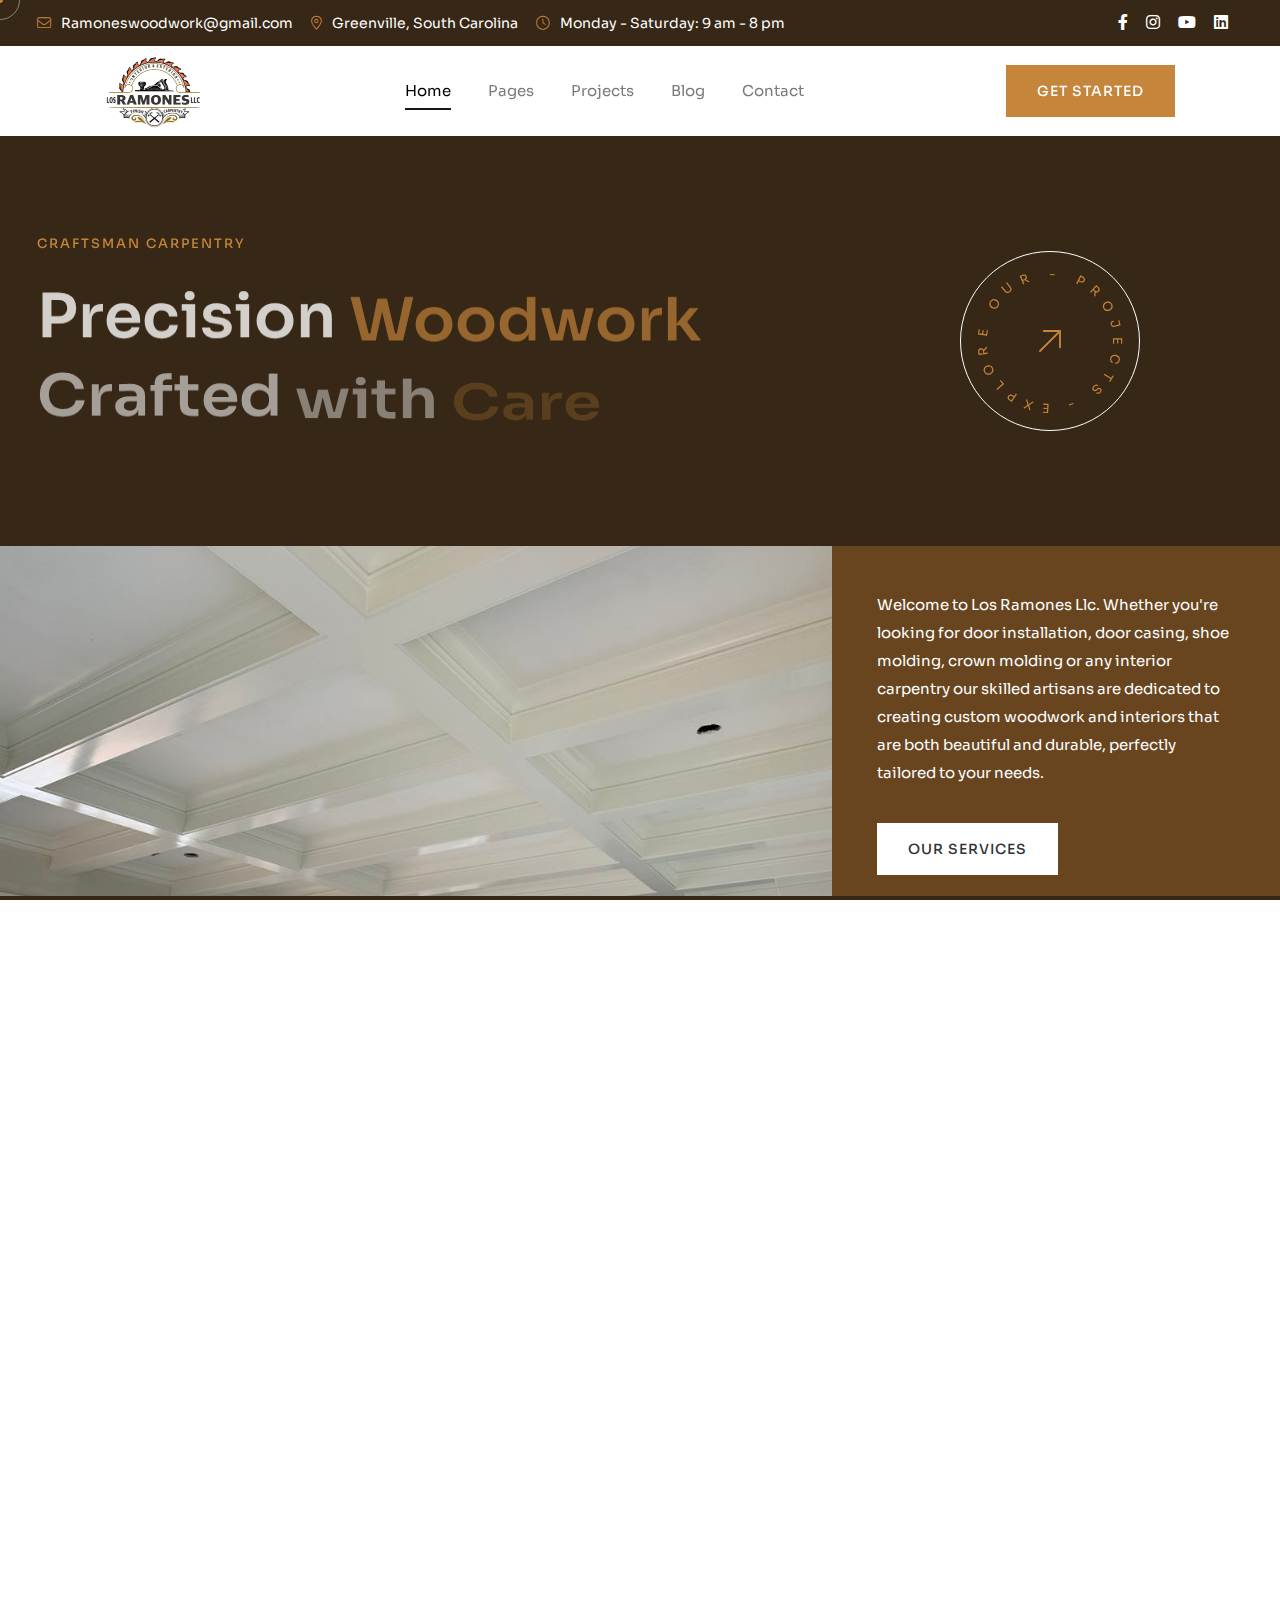
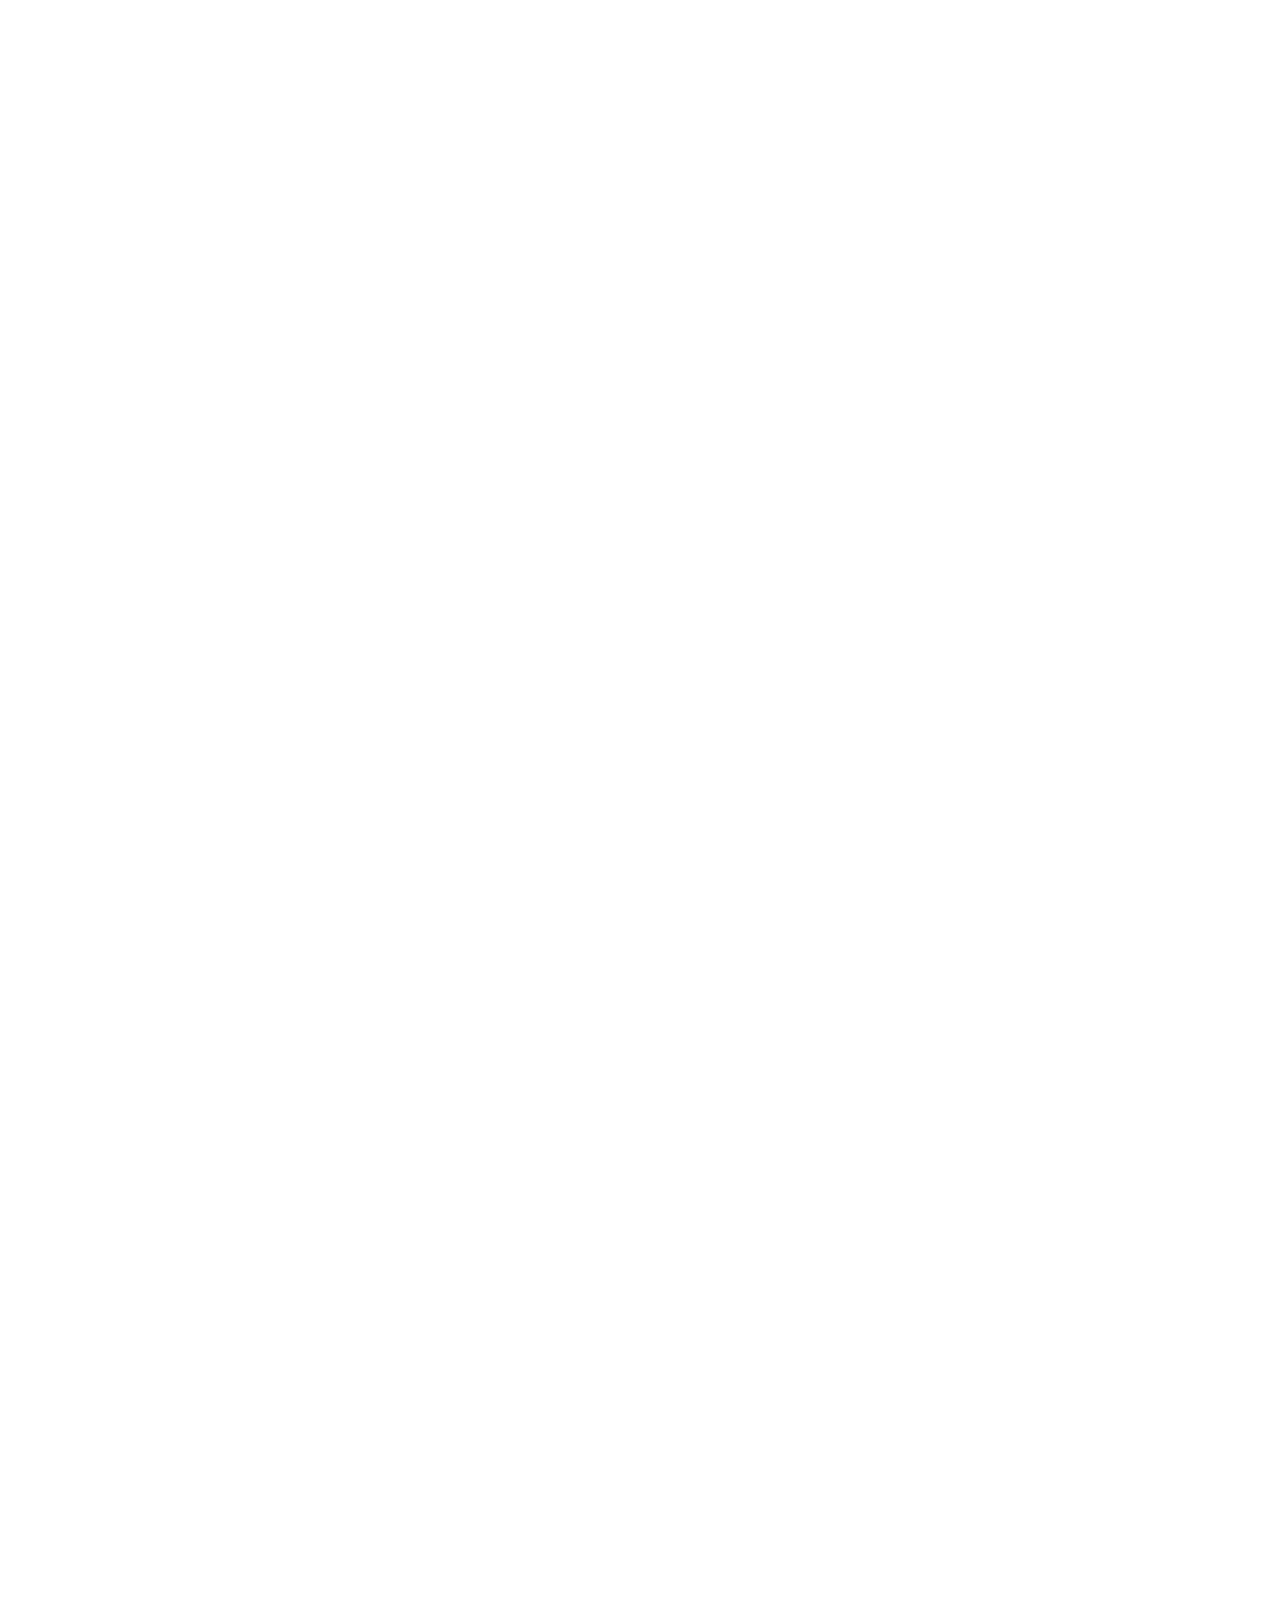
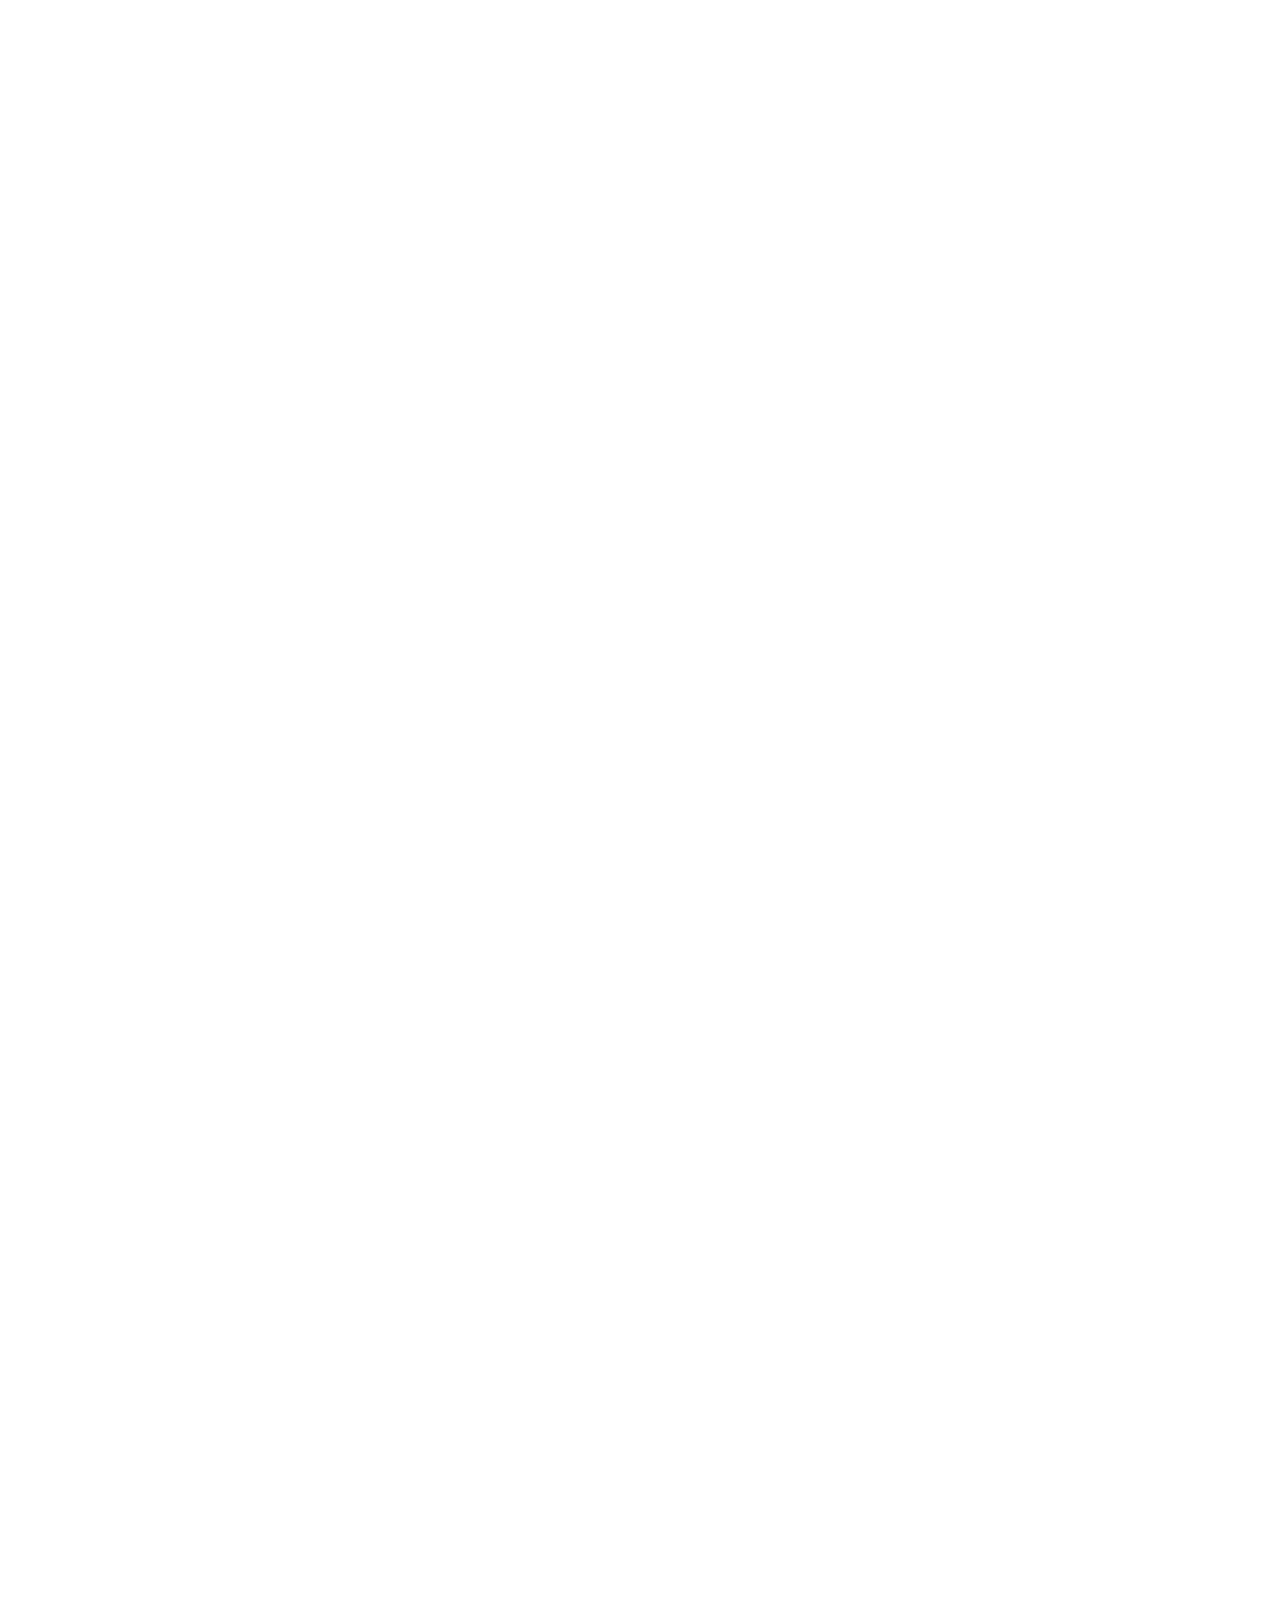
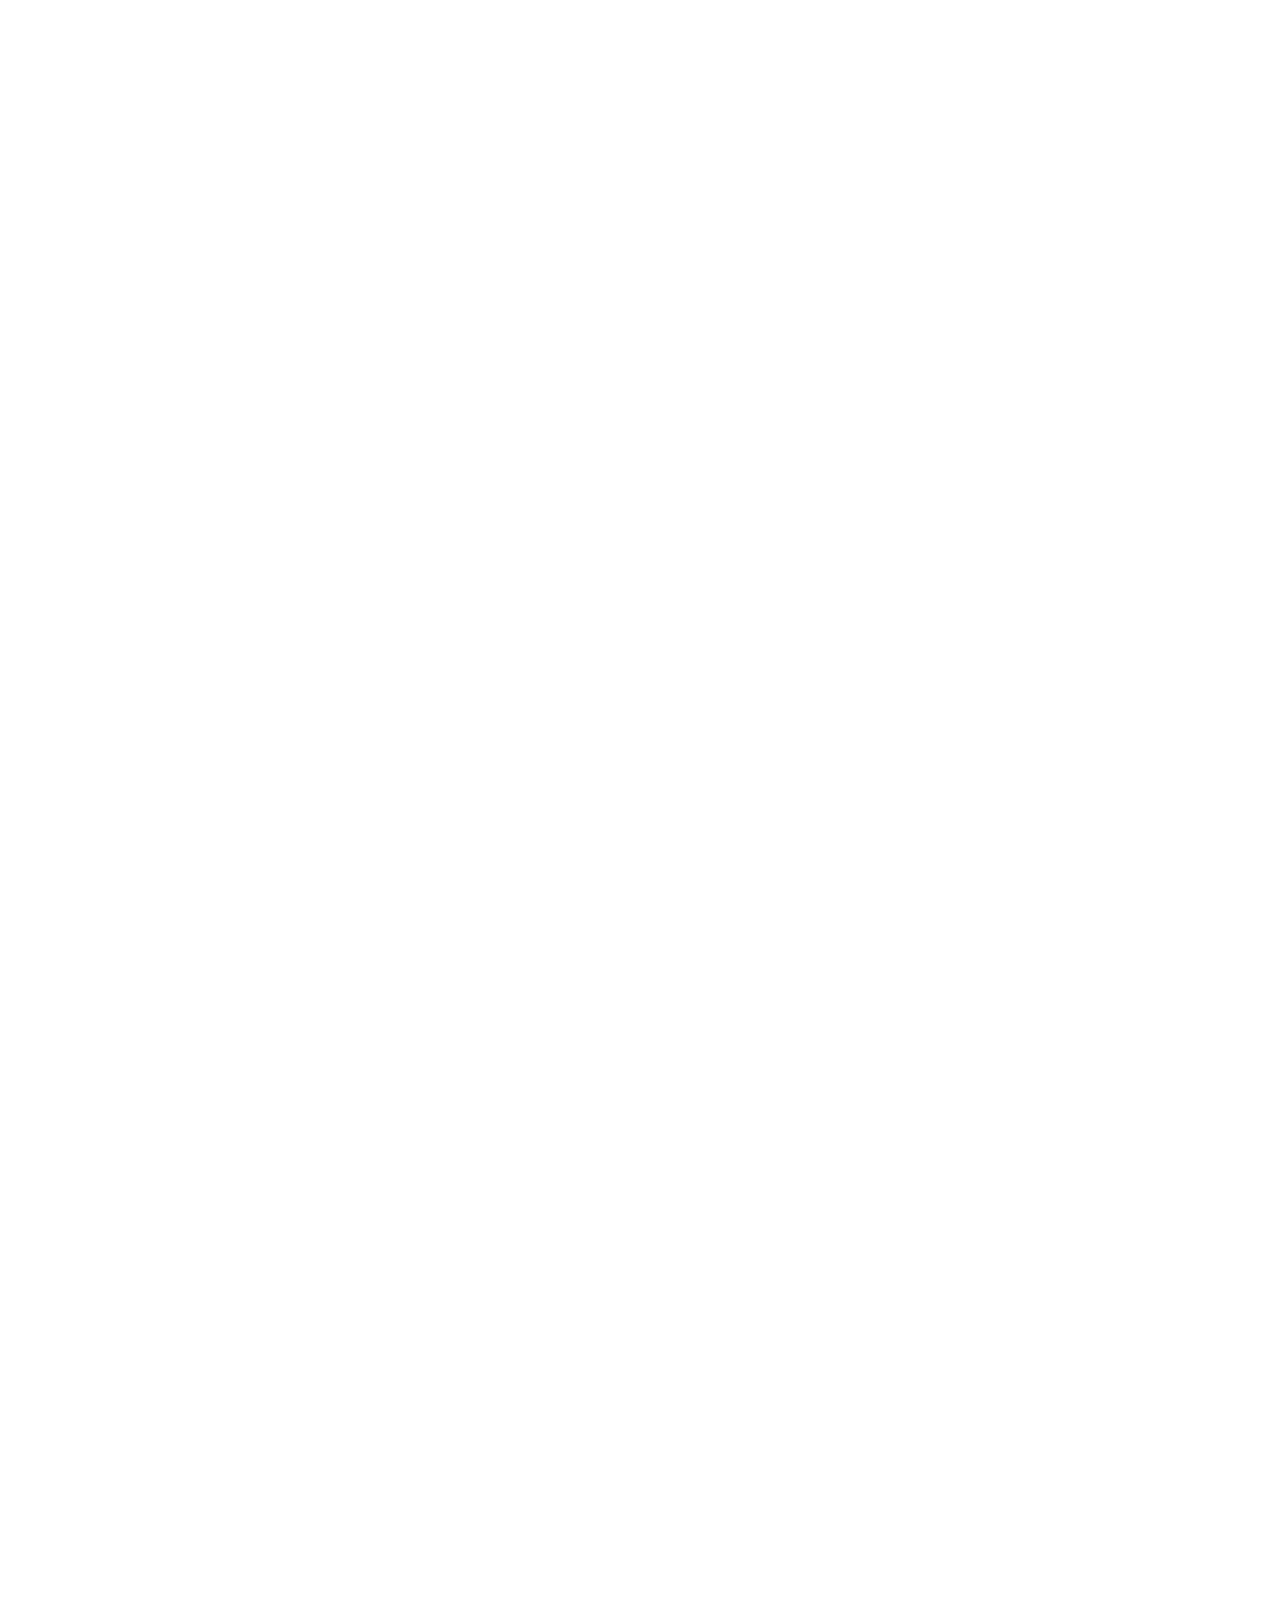
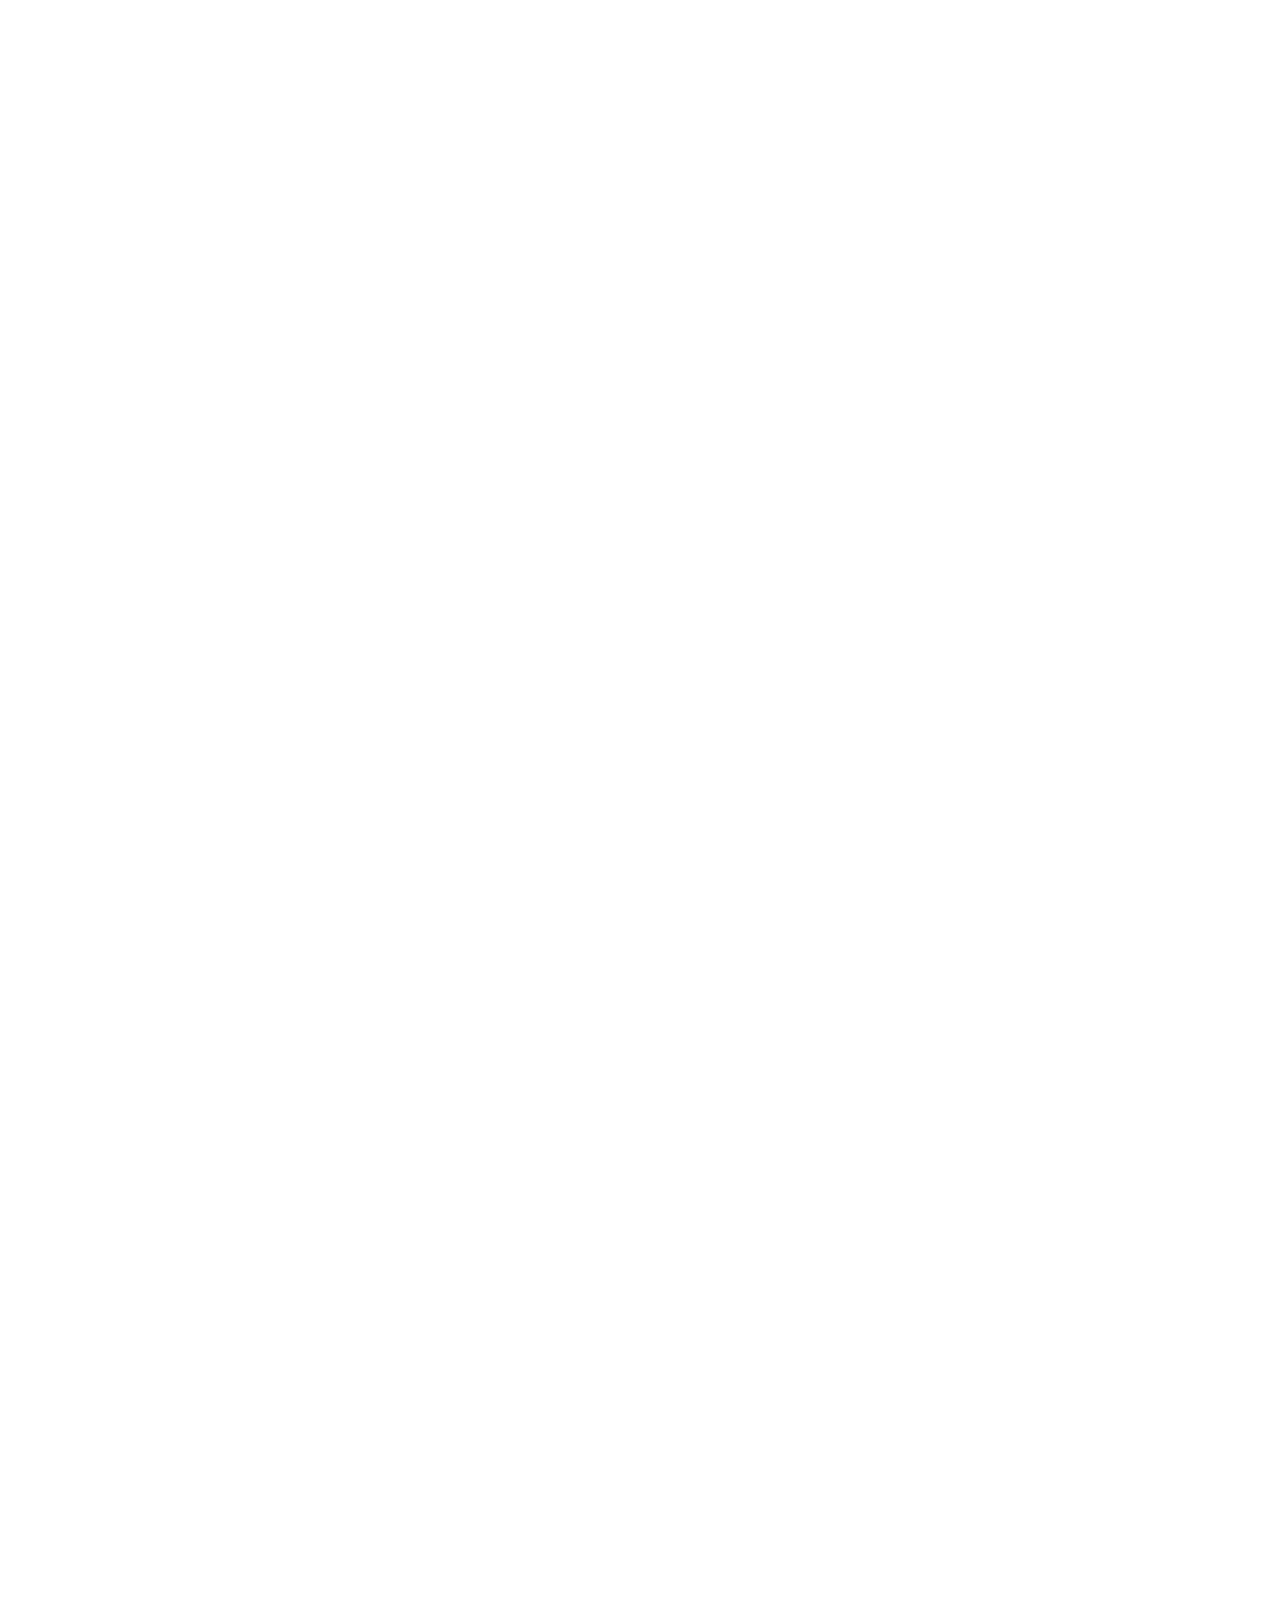
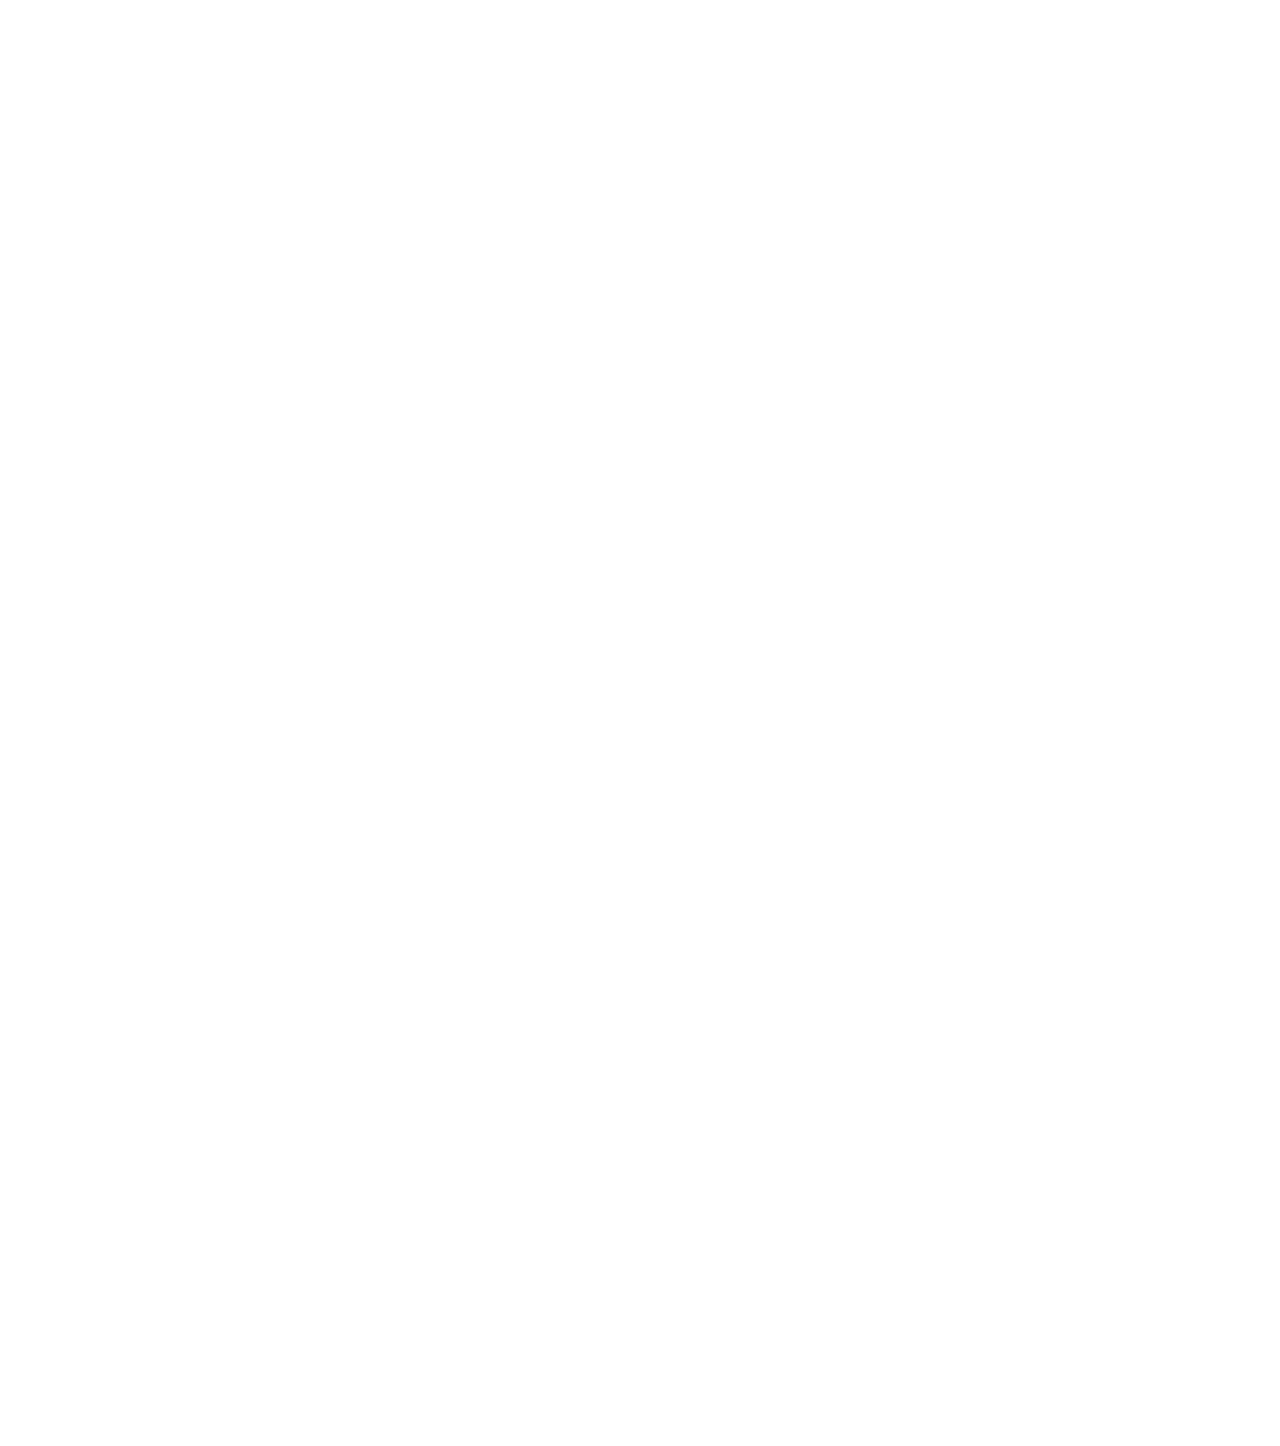
==== commit 0453b842: "Added content to the hero section" ====
--- a/carpent_html/index.html
+++ b/carpent_html/index.html
@@ -123,15 +123,6 @@
                         </div>
 
                         <div class="header-right">
-
-                            <!-- Search Button  -->
-                            <!-- <div class="search-trigger">
-                                <i class="fal fa-search"></i>
-                            </div> -->
-                            <!-- <div class="contact-number d-none">
-                                <div class="icon"><i class="las la-phone-volume"></i></div>
-                                <div class="title"><h4>347 479 6844</h4></div>
-                            </div> -->
                             <!-- Header Button -->
                             <a href="contact.html" class="theme-btn d-none d-lg-inline-block">Get Started</a>
 
@@ -149,13 +140,7 @@
                                     </button>
                                     <nav class="sidebar-nav">
                                         <ul class="metismenu" id="mobile-menu">
-                                            <li><a href="index.html">Home</a>
-                                                <!-- <ul class="sub-menu">
-                                                    <li><a class="active" href="index.html">Home - Carpentry</a></li>
-                                                    <li><a href="index-2.html">Home - Flooring</a></li>
-                                                    <li><a href="index-3.html">Home - Interior</a></li>
-                                                </ul> -->
-                                            </li>
+                                            <li><a href="index.html">Home</a></li>
                                             <li><a class="has-arrow" href="#">Pages</a>                                                
                                                 <ul class="sub-menu">
                                                     <li><a href="about.html">About Us</a></li>
@@ -203,9 +188,9 @@
             <div class="row align-items-center">
                 <div class="col-xl-8 col-lg-8 col-md-8">
                     <div class="section-title">
-                        <h6>Carpentary Company</h6>
+                        <h6>Craftsman Carpentry</h6>
                         <div class="heading-animation">
-                            <h1 class="text-white">Quality <span>Flooring</span> Service from Experience <span>Company</span></h1>
+                            <h1 class="text-white">Precision <span>Woodwork</span> Crafted with <span>Care</span></h1>
                         </div>
                     </div>
                     
@@ -220,9 +205,9 @@
                                         </path>
                                     </defs>
                                     <text>
-                                        <textPath xlink:href="#textcircle" textLength="900">Explore More
+                                        <textPath xlink:href="#textcircle" textLength="900">Explore Our
                                             -
-                                            Explore More -</textPath>
+                                            Projects -</textPath>
                                     </text>
                                 </svg>
                             </div>
@@ -240,11 +225,9 @@
 
     <!-- Banner Section -->
      <div class="banner-section">
-        <div class="banner-bg" data-background="assets/img/banner.jpg"></div>
+        <div class="banner-bg" data-background="assets/img/ceiling-white.jpeg"></div>
         <div class="banner-content-wrap">
-            <p>Welcome to Carpent, a full service carpentry work and craftmans firm. We specialize
-                in creating beautiful, functional spaces that reflect your unique style and personality. Let
-                us help you transform your space into a work of art.</p>
+            <p>Welcome to Los Ramones Llc. Whether you're looking for door installation, door casing, shoe molding, crown molding or any interior carpentry our skilled artisans are dedicated to creating custom woodwork and interiors that are both beautiful and durable, perfectly tailored to your needs.</p>
             <a href="services.html" class="white-btn mt-20">Our Services</a>
         </div>        
      </div>
